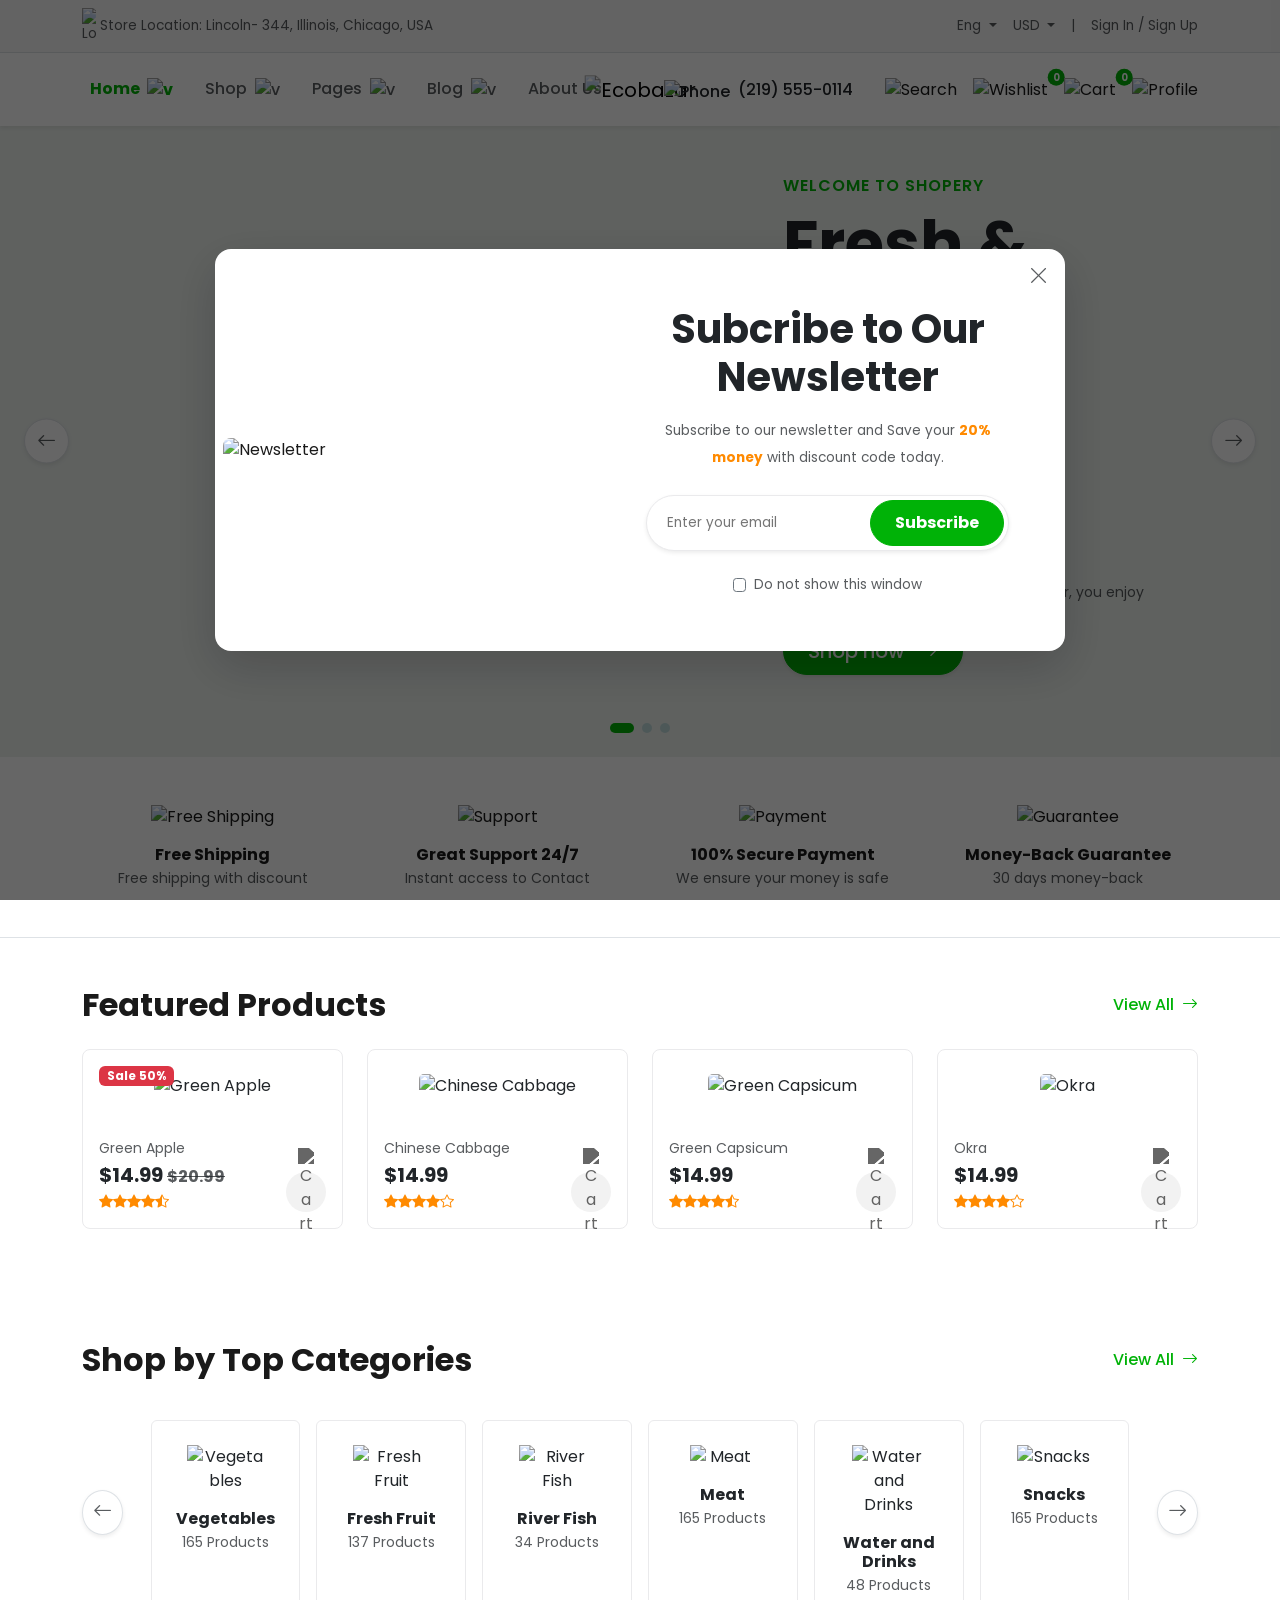
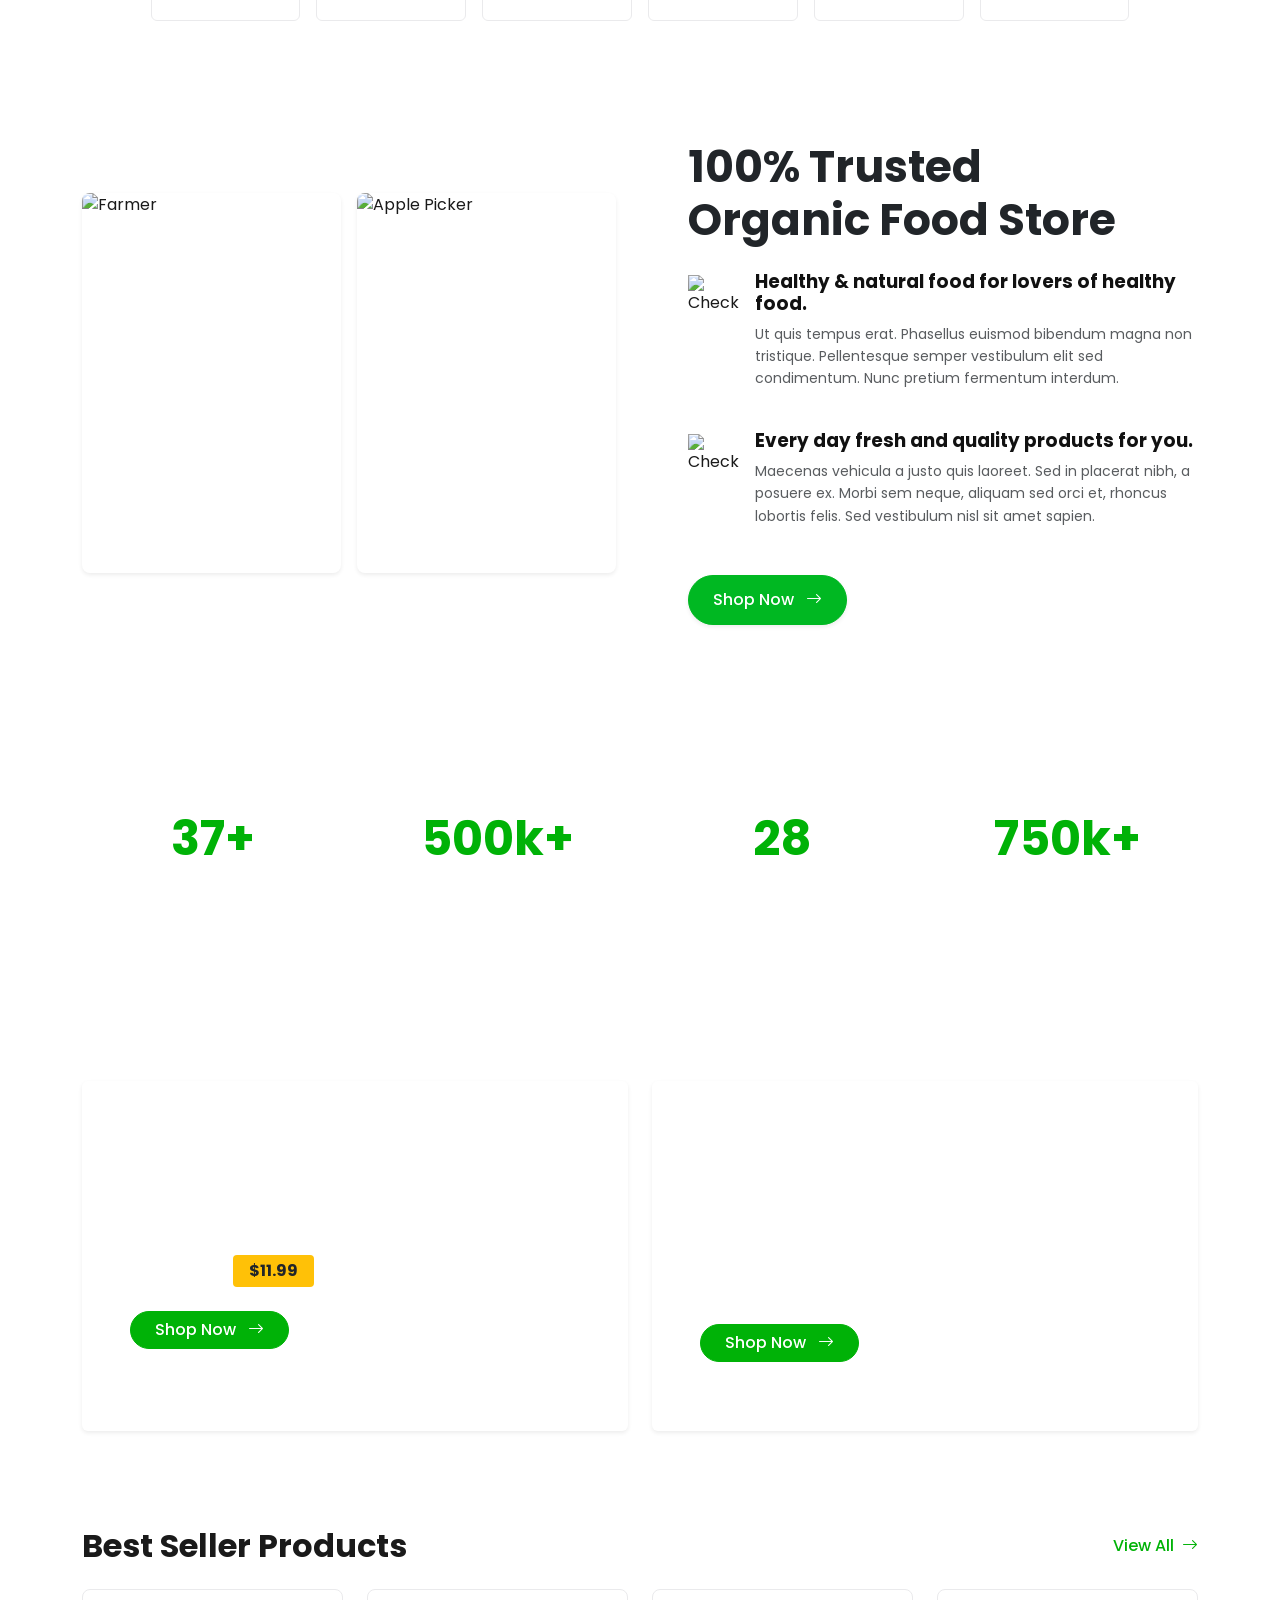
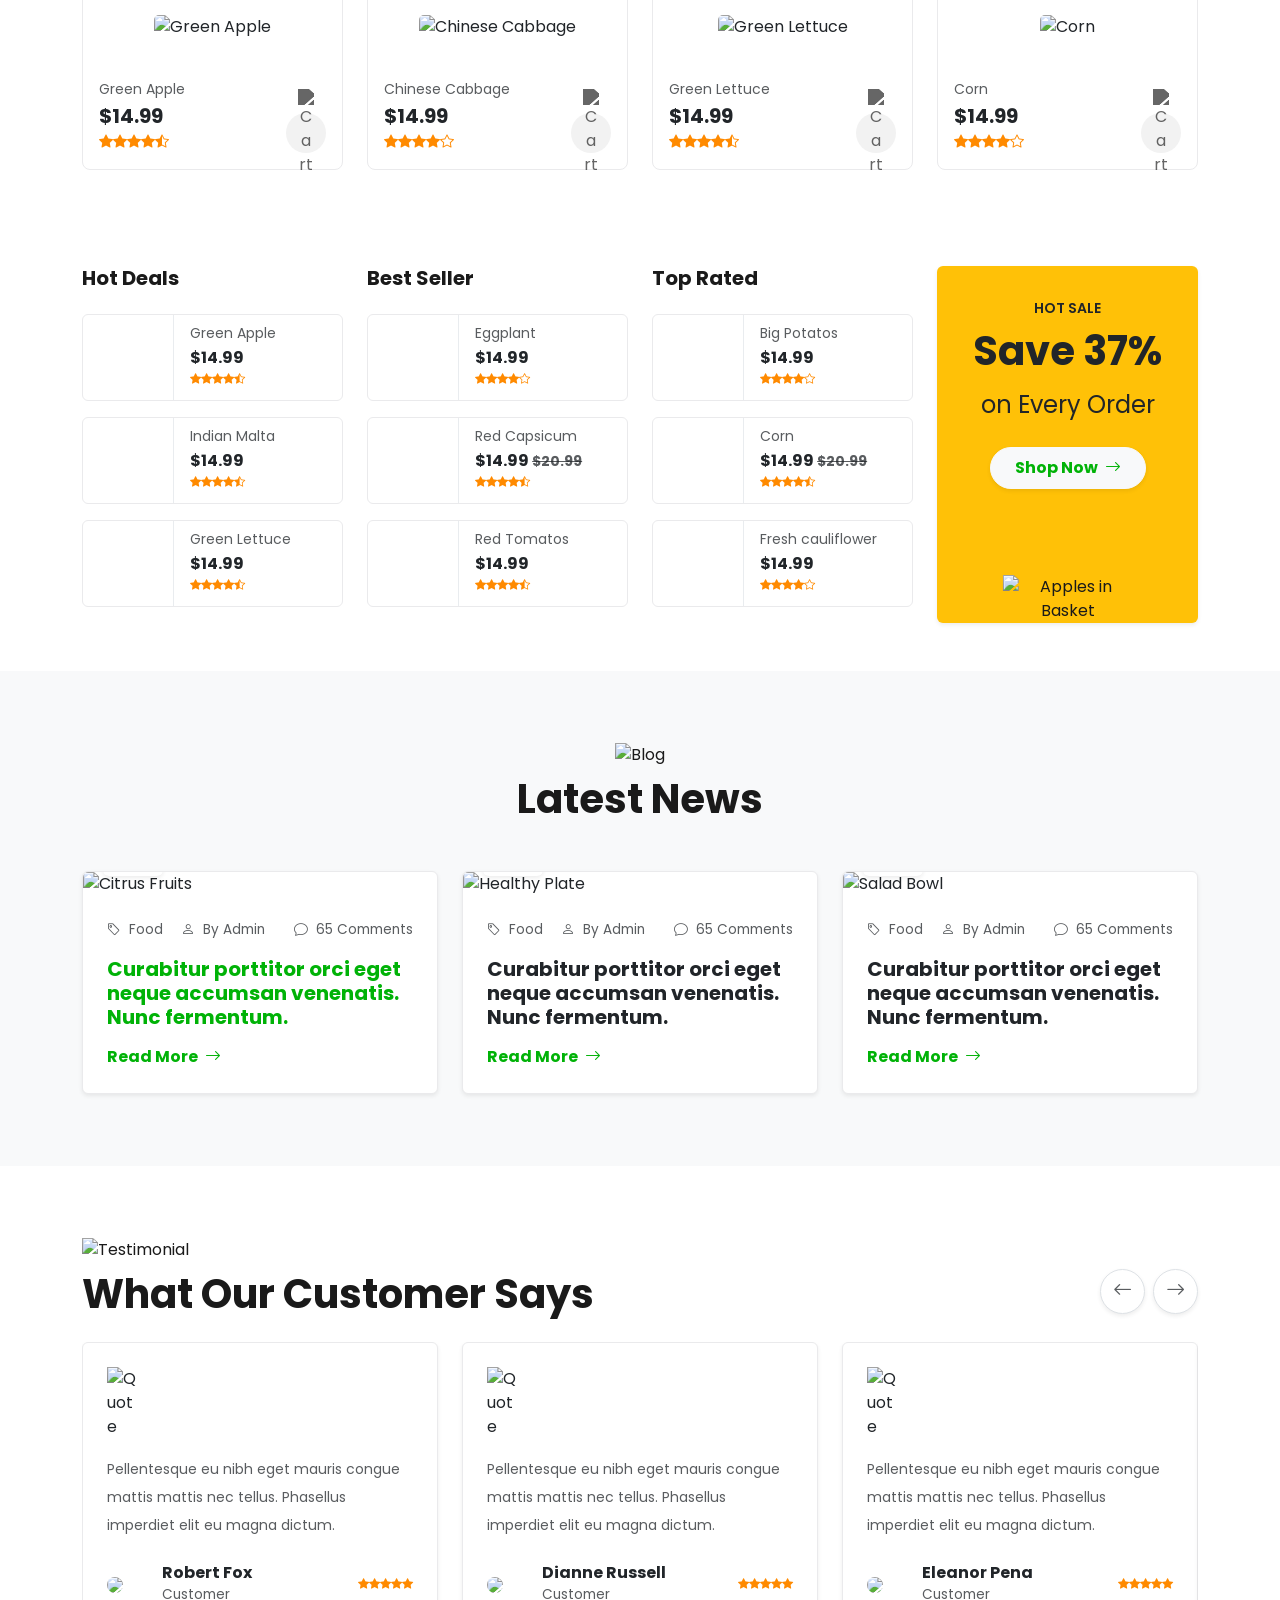
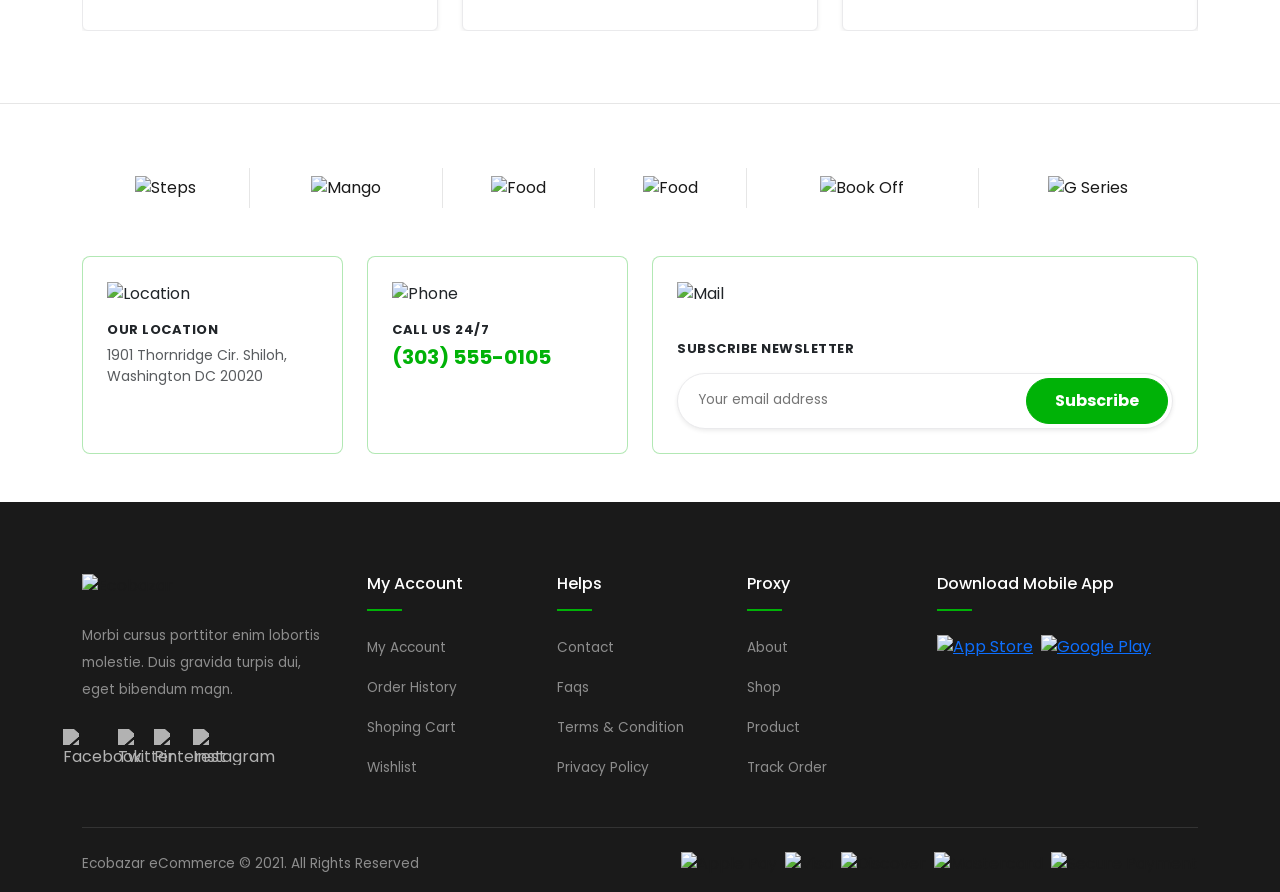
==== index.html @ a0a10e2e "Add files via upload" ====
<!DOCTYPE html>
<html lang="en">
<head>
    <meta charset="UTF-8">
    <meta name="viewport" content="width=device-width, initial-scale=1.0">
    <title>Ecobazar - Fresh & Healthy Organic Food</title>
    <link href="https://fonts.googleapis.com/css2?family=Poppins:wght@300;400;500;600;700&display=swap" rel="stylesheet">
    <link href="https://cdn.jsdelivr.net/npm/bootstrap@5.3.0/dist/css/bootstrap.min.css" rel="stylesheet">
    <link href="https://cdn.jsdelivr.net/npm/bootstrap-icons@1.10.5/font/bootstrap-icons.css" rel="stylesheet">
    <link rel="stylesheet" href="style.css">
</head>
<body class="bg-white">
    <div id="newsletter-modal" class="popup-overlay align-items-center justify-content-center">
        <div class="bg-white rounded-4 shadow-lg position-relative d-flex p-2" style="max-width: 850px; width: 90%;">
            <button class="btn border-0 position-absolute top-0 end-0 m-3 fs-5 z-3 text-muted shadow-none p-0" style="line-height: 1;" onclick="closePopup()">
                <i class="bi bi-x-lg"></i>
            </button>
            
            <table width="100%" border="0" cellpadding="0" cellspacing="0">
                <tr>
                    <td width="45%" align="left" valign="stretch">
                        <img src="assets/popup-bg.jpg" class="img-fluid rounded-3 h-100" style="object-fit: cover;" alt="Newsletter">
                    </td>
                    <td width="55%" align="center" valign="middle" class="p-5 text-center">
                        <h2 class="fw-bold mb-3 text-dark display-6">Subcribe to Our<br>Newsletter</h2>
                        <p class="text-muted font-sm mb-4 lh-lg">Subscribe to our newsletter and Save your <span class="text-warning fw-bold">20% money</span> with discount code today.</p>
                        <div class="newsletter-capsule mb-4 mx-auto shadow-sm" style="max-width: 400px;">
                            <input type="email" placeholder="Enter your email" class="text-muted font-sm">
                            <button class="btn btn-success fw-bold px-4">Subscribe</button>
                        </div>
                        
                        <label class="font-sm text-muted cursor-pointer d-flex align-items-center justify-content-center gap-2">
                            <input type="checkbox" class="form-check-input shadow-none m-0 border-secondary"> Do not show this window
                        </label>
                    </td>
                </tr>
            </table>
        </div>
    </div>

    <!-- TOP BAR -->
    <div class="top-bar py-2 text-muted border-bottom">
        <div class="container d-flex justify-content-between align-items-center font-sm">
            <span class="d-flex align-items-center gap-1"><img src="assets/icon-gps.png" alt="Location" width="14"> Store Location: Lincoln- 344, Illinois, Chicago, USA</span>
            <div class="d-flex gap-3">
                <div class="dropdown"><span class="dropdown-toggle cursor-pointer" role="button" data-bs-toggle="dropdown">Eng </span><ul class="dropdown-menu shadow-sm border-0 mt-2 font-sm"><li><a class="dropdown-item" href="#">Eng</a></li></ul></div>
                <div class="dropdown"><span class="dropdown-toggle cursor-pointer" role="button" data-bs-toggle="dropdown">USD </span><ul class="dropdown-menu shadow-sm border-0 mt-2 font-sm"><li><a class="dropdown-item" href="#">USD</a></li></ul></div>
                <span>|</span><span class="cursor-pointer">Sign In / Sign Up</span>
            </div>
        </div>
    </div>

    <!-- HEADER LAYOUT WRAPPER -->
    <div id="dynamic-header-wrapper" class="bg-white position-relative z-3 shadow-sm">
        
        <!-- LAYOUT 1: DEFAULT -->
        <nav id="header-layout-default" class="navbar navbar-expand-lg py-3 d-block">
            <div class="container d-flex justify-content-between align-items-center position-relative">
                <div class="collapse navbar-collapse">
                    <ul class="navbar-nav fw-medium gap-3">
                        <li class="nav-item dropdown"><a class="nav-link text-success fw-bold" href="#" role="button" data-bs-toggle="dropdown">Home <img src="assets/smalldownarrow.png" width="10" class="ms-1" alt="v"></a><ul class="dropdown-menu shadow-sm border-0 mt-2"><li><a class="dropdown-item text-success fw-bold" href="index.html">Home 1</a></li></ul></li>
                        <li class="nav-item dropdown"><a class="nav-link text-muted" href="#" role="button" data-bs-toggle="dropdown">Shop <img src="assets/smalldownarrow.png" width="10" class="ms-1" alt="v"></a><ul class="dropdown-menu shadow-sm border-0 mt-2"><li><a class="dropdown-item" href="shop1.html">Vegetables</a></li><li><a class="dropdown-item" href="shop2.html">Fresh Fruit</a></li></ul></li>
                        <li class="nav-item dropdown"><a class="nav-link text-muted" href="#" role="button" data-bs-toggle="dropdown">Pages <img src="assets/smalldownarrow.png" width="10" class="ms-1" alt="v"></a><ul class="dropdown-menu shadow-sm border-0 mt-2"><li><a class="dropdown-item" href="cart.html">Shopping Cart</a></li><li><a class="dropdown-item" href="checkout.html">Checkout</a></li><li><a class="dropdown-item" href="wishlist.html">Wishlist</a></li></ul></li>
                        <li class="nav-item dropdown"><a class="nav-link text-muted" href="#" role="button" data-bs-toggle="dropdown">Blog <img src="assets/smalldownarrow.png" width="10" class="ms-1" alt="v"></a><ul class="dropdown-menu shadow-sm border-0 mt-2"><li><a class="dropdown-item" href="#">Blog Grid</a></li></ul></li>
                        <li class="nav-item"><a class="nav-link text-muted" href="#">About Us</a></li>
                    </ul>
                </div>
                <a class="navbar-brand position-absolute top-50 start-50 translate-middle m-0" href="index.html"><img src="assets/logo.png" alt="Ecobazar" height="40"></a>
                <div class="d-flex align-items-center gap-4 z-1">
                    <span class="fw-medium text-dark d-flex align-items-center"><img src="assets/teli_phone.png" height="20" class="me-2" alt="Phone">(219) 555-0114</span>
                    <table border="0" cellpadding="0" cellspacing="0">
                        <tr>
                            <td align="center" valign="middle" class="px-2 cursor-pointer" onclick="toggleHeaderLayout()"><img src="assets/searchicon.png" width="22" alt="Search"></td>
                            <td align="center" valign="middle" class="px-2 cursor-pointer position-relative" onclick="window.location.href='wishlist.html'"><img src="assets/wishlist.png" width="24" alt="Wishlist"><span class="position-absolute top-0 start-100 translate-middle badge rounded-pill bg-success wishlist-badge">0</span></td>
                            <td align="center" valign="middle" class="px-2 cursor-pointer position-relative" onclick="openCart()"><img src="assets/Cart.png" width="24" alt="Cart"><span class="position-absolute top-0 start-100 translate-middle badge rounded-pill bg-success cart-badge">0</span></td>
                            <td align="center" valign="middle" class="ps-2 cursor-pointer"><img src="assets/profile.png" width="24" alt="Profile"></td>
                        </tr>
                    </table>
                </div>
            </div>
        </nav>

        <!-- LAYOUT 2: SEARCH ACTIVE -->
        <div id="header-layout-search" class="d-none">
            <div class="header-middle py-4 bg-white border-bottom">
                <div class="container">
                    <div class="row align-items-center">
                        <div class="col-lg-3"><a href="index.html"><img src="assets/logo.png" alt="Ecobazar" height="40"></a></div>
                        <div class="col-lg-6">
                            <table width="100%" border="1" bordercolor="#00B207" cellpadding="0" cellspacing="0" class="rounded overflow-hidden bg-white">
                                <tr>
                                    <td width="45" align="center" valign="middle" class="ps-2 cursor-pointer" onclick="toggleHeaderLayout()"><img src="assets/searchicon.png" width="20" alt="Search"></td>
                                    <td align="left" valign="middle"><input type="text" placeholder="Search" class="form-control border-0 shadow-none w-100 font-sm bg-transparent" autofocus></td>
                                    <td width="110" align="right" valign="middle" bgcolor="#00B207"><button class="btn btn-success border-0 rounded-0 fw-bold w-100 py-2 font-sm text-white shadow-none">Search</button></td>
                                </tr>
                            </table>
                        </div>
                        <div class="col-lg-3">
                            <table border="0" cellpadding="0" cellspacing="0" align="right">
                                <tr>
                                    <td align="center" valign="middle" class="px-2 cursor-pointer position-relative" onclick="window.location.href='wishlist.html'"><img src="assets/wishlist.png" width="26" alt="Wishlist"><span class="position-absolute top-0 start-100 translate-middle badge rounded-pill bg-success wishlist-badge">0</span></td>
                                    <td width="1" bgcolor="#E6E6E6" height="30" class="mx-2"></td>
                                    <td align="center" valign="middle" class="px-2 cursor-pointer position-relative" onclick="openCart()"><img src="assets/Cart.png" width="26" alt="Cart"><span class="position-absolute top-0 start-100 translate-middle badge rounded-pill bg-success cart-badge">0</span></td>
                                    <td align="left" valign="middle" class="ps-2 cursor-pointer" onclick="openCart()"><table border="0" cellpadding="0" cellspacing="0"><tr><td class="font-sm text-muted lh-1 pt-1" style="font-size: 11px;">Shopping cart:</td></tr><tr><td class="fw-bold text-dark lh-1 pb-1 header-cart-total font-sm">$0.00</td></tr></table></td>
                                    <td align="center" valign="middle" class="ps-3 cursor-pointer"><img src="assets/profile.png" width="24" alt="Profile"></td>
                                </tr>
                            </table>
                        </div>
                    </div>
                </div>
            </div>
            <nav class="navbar navbar-expand-lg bg-white py-3">
                <div class="container d-flex justify-content-between align-items-center">
                    <ul class="navbar-nav fw-medium gap-3 flex-row">
                        <li class="nav-item dropdown"><a class="nav-link text-success fw-bold px-0" href="#" role="button" data-bs-toggle="dropdown">Home <img src="assets/smalldownarrow.png" width="10" class="ms-1" alt="v"></a><ul class="dropdown-menu shadow-sm border-0 mt-2"><li><a class="dropdown-item text-success fw-bold" href="index.html">Home 1</a></li></ul></li>
                        <li class="nav-item dropdown"><a class="nav-link text-muted px-0" href="#" role="button" data-bs-toggle="dropdown">Shop <img src="assets/smalldownarrow.png" width="10" class="ms-1" alt="v"></a><ul class="dropdown-menu shadow-sm border-0 mt-2"><li><a class="dropdown-item" href="shop1.html">Vegetables</a></li><li><a class="dropdown-item" href="shop2.html">Fresh Fruit</a></li></ul></li>
                        <li class="nav-item dropdown"><a class="nav-link text-muted px-0" href="#" role="button" data-bs-toggle="dropdown">Pages <img src="assets/smalldownarrow.png" width="10" class="ms-1" alt="v"></a><ul class="dropdown-menu shadow-sm border-0 mt-2"><li><a class="dropdown-item" href="cart.html">Shopping Cart</a></li><li><a class="dropdown-item" href="checkout.html">Checkout</a></li><li><a class="dropdown-item" href="wishlist.html">Wishlist</a></li></ul></li>
                        <li class="nav-item dropdown"><a class="nav-link text-muted px-0" href="#" role="button" data-bs-toggle="dropdown">Blog <img src="assets/smalldownarrow.png" width="10" class="ms-1" alt="v"></a><ul class="dropdown-menu shadow-sm border-0 mt-2"><li><a class="dropdown-item" href="#">Blog Grid</a></li></ul></li>
                        <li class="nav-item"><a class="nav-link text-muted px-0" href="#">About Us</a></li>
                        <li class="nav-item"><a class="nav-link text-muted px-0" href="#">Contact Us</a></li>
                    </ul>
                    <div class="d-flex align-items-center gap-2 z-1">
                        <span class="fw-medium text-dark d-flex align-items-center"><img src="assets/teli_phone.png" height="20" class="me-2" alt="Phone">(219) 555-0114</span>
                    </div>
                </div>
            </nav>
        </div>
    </div>

    <!-- HERO SECTION -->
    <section class="hero-section position-relative overflow-hidden">
        <img src="assets/leaf-top-left.png" class="hero-float float-leaf-tl" alt="">
        <img src="assets/outline-chili.png" class="hero-float float-chili-ml" alt="">
        <img src="assets/outline-peas.png" class="hero-float float-peas-bl" alt="">
        <img src="assets/leaf-mid-left.png" class="hero-float float-leaf-ml" alt="">
        <img src="assets/outline-garlic.png" class="hero-float float-garlic-tc" alt="">
        <img src="assets/outline-onion.png" class="hero-float float-onion-tr" alt="">
        <img src="assets/leaf-top-right.png" class="hero-float float-leaf-tr" alt="">
        <img src="assets/leaf-bottom-right.png" class="hero-float float-leaf-br" alt="">
        <img src="assets/outline-leaf-right.png" class="hero-float float-outline-br" alt="">
        
        <div class="position-absolute top-50 translate-middle-y start-0 ms-4 z-3">
            <button class="btn btn-white rounded-circle shadow-sm icon-btn-lg border text-muted" onclick="changeSlide('left')"><i class="bi bi-arrow-left"></i></button>
        </div>
        <div class="position-absolute top-50 translate-middle-y end-0 me-4 z-3">
            <button class="btn btn-white rounded-circle shadow-sm icon-btn-lg border text-muted" onclick="changeSlide('right')"><i class="bi bi-arrow-right"></i></button>
        </div>

        <div class="container position-relative z-1">
            <div class="row align-items-center min-vh-50 py-5">
                <div class="col-lg-7 text-center">
                    <img id="hero-img" src="assets/hero-basket.png" class="img-fluid" alt="Fresh Vegetables">
                </div>
                <div class="col-lg-5 ps-lg-5">
                    <p class="text-success text-uppercase fw-semibold mb-2 letter-spacing-1">Welcome to Shopery</p>
                    <h1 id="hero-title" class="display-3 fw-bold text-dark mb-3 hero-title">Fresh & Healthy<br>Organic Food</h1>
                    <h3 class="fw-light mb-4 text-muted fs-4">Sale up to <span id="hero-discount" class="text-warning fw-bold">30% OFF</span></h3>
                    <p id="hero-desc" class="text-muted mb-4 small">Free shipping on all your order. we deliver, you enjoy</p>
                    <a href="shop1.html" class="btn btn-success btn-lg rounded-pill px-4 fw-medium shadow-sm">Shop now <i class="bi bi-arrow-right ms-2"></i></a>
                </div>
            </div>
            <div class="d-flex justify-content-center pb-4 gap-2">
                <span class="slider-dot active" onclick="changeSlide(0)"></span>
                <span class="slider-dot" onclick="changeSlide(1)"></span>
                <span class="slider-dot" onclick="changeSlide(2)"></span>
            </div>
        </div>
    </section>

    <!-- FEATURES -->
    <section class="features border-bottom py-5 bg-white">
        <div class="container">
            <div class="row text-center g-4">
                <div class="col-md-3"><img src="assets/icon-shipping.png" alt="Free Shipping" class="mb-3 feature-icon"><h6 class="fw-bold mb-1">Free Shipping</h6><p class="text-muted small mb-0">Free shipping with discount</p></div>
                <div class="col-md-3"><img src="assets/icon-support.png" alt="Support" class="mb-3 feature-icon"><h6 class="fw-bold mb-1">Great Support 24/7</h6><p class="text-muted small mb-0">Instant access to Contact</p></div>
                <div class="col-md-3"><img src="assets/icon-payment.png" alt="Payment" class="mb-3 feature-icon"><h6 class="fw-bold mb-1">100% Secure Payment</h6><p class="text-muted small mb-0">We ensure your money is safe</p></div>
                <div class="col-md-3"><img src="assets/icon-guarantee.png" alt="Guarantee" class="mb-3 feature-icon"><h6 class="fw-bold mb-1">Money-Back Guarantee</h6><p class="text-muted small mb-0">30 days money-back</p></div>
            </div>
        </div>
    </section>

    <!-- FEATURED PRODUCTS -->
    <section class="products py-5 position-relative bg-white">
        <img src="assets/bg-squash.png" alt="" class="bg-decoration-squash">
        <div class="container position-relative z-1">
            <div class="d-flex justify-content-between align-items-center mb-4">
                <h2 class="fw-bold m-0">Featured Products</h2>
                <a href="shop1.html" class="text-success text-decoration-none fw-medium">View All <i class="bi bi-arrow-right ms-1"></i></a>
            </div>
            
            <div class="row g-4">
                <!-- Product 1 -->
                <div class="col-lg-3 col-md-6">
                    <div class="card product-card h-100 position-relative" onclick="window.location.href='product1.html'">
                        <span class="badge bg-danger position-absolute top-0 start-0 m-3 px-2 py-1 z-2">Sale 50%</span>
                        <div class="product-actions position-absolute top-0 end-0 p-3 d-flex flex-column gap-2 z-2">
                            <button class="btn btn-light rounded-circle shadow-sm p-1 border border-light-subtle icon-btn" onclick="event.stopPropagation(); addToWishlist('p1', 'Green Apple', 14.99, 'assets/product-apple.png')"><img src="assets/wishlist.png" width="16" alt="Wish"></button>
                            <button class="btn btn-light rounded-circle shadow-sm p-1 border border-light-subtle icon-btn" onclick="event.stopPropagation();"><i class="bi bi-eye"></i></button>
                        </div>
                        <div class="p-4 text-center"><img src="assets/product-apple.png" class="card-img-top w-75" alt="Green Apple"></div>
                        <div class="card-body d-flex justify-content-between align-items-end">
                            <div><p class="text-muted small mb-1">Green Apple</p><h5 class="fw-bold mb-1 text-dark">$14.99 <span class="text-muted text-decoration-line-through fs-6">$20.99</span></h5><div class="text-warning small"><i class="bi bi-star-fill"></i><i class="bi bi-star-fill"></i><i class="bi bi-star-fill"></i><i class="bi bi-star-fill"></i><i class="bi bi-star-half"></i></div></div>
                            <button class="btn rounded-circle cart-btn shadow-none" onclick="event.stopPropagation(); addToCart('p1', 'Green Apple', 14.99, 'assets/product-apple.png')"><img src="assets/Cart.png" width="16" alt="Cart"></button>
                        </div>
                    </div>
                </div>

                <!-- Product 2 -->
                <div class="col-lg-3 col-md-6">
                    <div class="card product-card h-100 position-relative" onclick="window.location.href='product1.html'">
                        <div class="product-actions position-absolute top-0 end-0 p-3 d-flex flex-column gap-2 z-2">
                            <button class="btn btn-light rounded-circle shadow-sm p-1 border border-light-subtle icon-btn" onclick="event.stopPropagation(); addToWishlist('p2', 'Chinese Cabbage', 14.99, 'assets/product-cabbage.png')"><img src="assets/wishlist.png" width="16" alt="Wish"></button>
                            <button class="btn btn-light rounded-circle shadow-sm p-1 border border-light-subtle icon-btn" onclick="event.stopPropagation();"><i class="bi bi-eye"></i></button>
                        </div>
                        <div class="p-4 text-center"><img src="assets/product-cabbage.png" class="card-img-top w-75" alt="Chinese Cabbage"></div>
                        <div class="card-body d-flex justify-content-between align-items-end">
                            <div><p class="text-muted small mb-1">Chinese Cabbage</p><h5 class="fw-bold mb-1 text-dark">$14.99</h5><div class="text-warning small"><i class="bi bi-star-fill"></i><i class="bi bi-star-fill"></i><i class="bi bi-star-fill"></i><i class="bi bi-star-fill"></i><i class="bi bi-star"></i></div></div>
                            <button class="btn rounded-circle cart-btn shadow-none" onclick="event.stopPropagation(); addToCart('p2', 'Chinese Cabbage', 14.99, 'assets/product-cabbage.png')"><img src="assets/Cart.png" width="16" alt="Cart"></button>
                        </div>
                    </div>
                </div>

                <!-- Product 3 -->
                <div class="col-lg-3 col-md-6">
                    <div class="card product-card h-100 position-relative" onclick="window.location.href='product1.html'">
                        <div class="product-actions position-absolute top-0 end-0 p-3 d-flex flex-column gap-2 z-2">
                            <button class="btn btn-light rounded-circle shadow-sm p-1 border border-light-subtle icon-btn" onclick="event.stopPropagation(); addToWishlist('p3', 'Green Capsicum', 14.99, 'assets/product-capsicum.png')"><img src="assets/wishlist.png" width="16" alt="Wish"></button>
                            <button class="btn btn-light rounded-circle shadow-sm p-1 border border-light-subtle icon-btn" onclick="event.stopPropagation();"><i class="bi bi-eye"></i></button>
                        </div>
                        <div class="p-4 text-center"><img src="assets/product-capsicum.png" class="card-img-top w-75" alt="Green Capsicum"></div>
                        <div class="card-body d-flex justify-content-between align-items-end">
                            <div><p class="text-muted small mb-1">Green Capsicum</p><h5 class="fw-bold mb-1 text-dark">$14.99</h5><div class="text-warning small"><i class="bi bi-star-fill"></i><i class="bi bi-star-fill"></i><i class="bi bi-star-fill"></i><i class="bi bi-star-fill"></i><i class="bi bi-star-half"></i></div></div>
                            <button class="btn rounded-circle cart-btn shadow-none" onclick="event.stopPropagation(); addToCart('p3', 'Green Capsicum', 14.99, 'assets/product-capsicum.png')"><img src="assets/Cart.png" width="16" alt="Cart"></button>
                        </div>
                    </div>
                </div>

                <!-- Product 4 -->
                <div class="col-lg-3 col-md-6">
                    <div class="card product-card h-100 position-relative" onclick="window.location.href='product1.html'">
                        <div class="product-actions position-absolute top-0 end-0 p-3 d-flex flex-column gap-2 z-2">
                            <button class="btn btn-light rounded-circle shadow-sm p-1 border border-light-subtle icon-btn" onclick="event.stopPropagation(); addToWishlist('p4', 'Okra', 14.99, 'assets/product-okra.png')"><img src="assets/wishlist.png" width="16" alt="Wish"></button>
                            <button class="btn btn-light rounded-circle shadow-sm p-1 border border-light-subtle icon-btn" onclick="event.stopPropagation();"><i class="bi bi-eye"></i></button>
                        </div>
                        <div class="p-4 text-center"><img src="assets/product-okra.png" class="card-img-top w-75" alt="Okra"></div>
                        <div class="card-body d-flex justify-content-between align-items-end">
                            <div><p class="text-muted small mb-1">Okra</p><h5 class="fw-bold mb-1 text-dark">$14.99</h5><div class="text-warning small"><i class="bi bi-star-fill"></i><i class="bi bi-star-fill"></i><i class="bi bi-star-fill"></i><i class="bi bi-star-fill"></i><i class="bi bi-star"></i></div></div>
                            <button class="btn rounded-circle cart-btn shadow-none" onclick="event.stopPropagation(); addToCart('p4', 'Okra', 14.99, 'assets/product-okra.png')"><img src="assets/Cart.png" width="16" alt="Cart"></button>
                        </div>
                    </div>
                </div>
            </div>
        </div>
    </section>

  <!-- ============================================== -->
    <!-- SHOP BY TOP CATEGORIES (DYNAMIC SLIDER) -->
    <!-- ============================================== -->
    <section class="categories-section py-5 position-relative bg-white">
        <img src="assets/float-cat-leaf-tl.png" class="cat-float cat-leaf-tl" alt="">
        <img src="assets/float-cat-outline-r.png" class="cat-float cat-outline-r" alt="">
        <img src="assets/float-cat-leaf-r.png" class="cat-float cat-leaf-r" alt="">

        <div class="container position-relative z-1">
            <div class="d-flex justify-content-between align-items-center mb-4 mt-3">
                <h2 class="fw-bold m-0">Shop by Top Categories</h2>
                <a href="shop2.html" class="text-success text-decoration-none fw-medium">View All <i class="bi bi-arrow-right ms-1"></i></a>
            </div>

            <!-- Dynamic Arrows & Viewport -->
            <div class="d-flex align-items-center gap-3">
                <button class="btn btn-white rounded-circle shadow-sm icon-btn-lg border text-muted" onclick="slideCategories('left')"><i class="bi bi-arrow-left"></i></button>
                
                <div class="category-viewport flex-grow-1 px-1">
                    <div class="category-track" id="category-track" style="transform: translateX(0);">
                        
                        <!-- SET 1 (Original 6) -->
                        <div class="category-set">
                            <div class="row row-cols-2 row-cols-md-3 row-cols-lg-6 g-3 text-center w-100 m-0">
                                <div class="col"><div class="card category-card h-100 shadow-none py-4"><img src="assets/cat-veg.png" class="mx-auto mb-3" width="77" alt="Vegetables"><h6 class="fw-bold mb-1 text-dark">Vegetables</h6><p class="text-muted small mb-0">165 Products</p></div></div>
                                <div class="col"><div class="card category-card h-100 shadow-none py-4"><img src="assets/cat-fruit.png" class="mx-auto mb-3" width="77" alt="Fresh Fruit"><h6 class="fw-bold mb-1 text-dark">Fresh Fruit</h6><p class="text-muted small mb-0">137 Products</p></div></div>
                                <div class="col"><div class="card category-card h-100 shadow-none py-4"><img src="assets/cat-fish.png" class="mx-auto mb-3" width="77" alt="River Fish"><h6 class="fw-bold mb-1 text-dark">River Fish</h6><p class="text-muted small mb-0">34 Products</p></div></div>
                                <div class="col"><div class="card category-card h-100 shadow-none py-4"><img src="assets/cat-meat.png" class="mx-auto mb-3" width="65" alt="Meat"><h6 class="fw-bold mb-1 text-dark">Meat</h6><p class="text-muted small mb-0">165 Products</p></div></div>
                                <div class="col"><div class="card category-card h-100 shadow-none py-4"><img src="assets/cat-drinks.png" class="mx-auto mb-3" width="73" alt="Water and Drinks"><h6 class="fw-bold mb-1 text-dark">Water and Drinks</h6><p class="text-muted small mb-0">48 Products</p></div></div>
                                <div class="col"><div class="card category-card h-100 shadow-none py-4"><img src="assets/cat-snacks.png" class="mx-auto mb-3" width="75" alt="Snacks"><h6 class="fw-bold mb-1 text-dark">Snacks</h6><p class="text-muted small mb-0">165 Products</p></div></div>
                            </div>
                        </div>

                        <!-- SET 2 (Duplicate 6) -->
                        <div class="category-set">
                            <div class="row row-cols-2 row-cols-md-3 row-cols-lg-6 g-3 text-center w-100 m-0">
                                <div class="col"><div class="card category-card h-100 shadow-none py-4"><img src="assets/cat-veg.png" class="mx-auto mb-3" width="77" alt="Vegetables"><h6 class="fw-bold mb-1 text-dark">Vegetables</h6><p class="text-muted small mb-0">165 Products</p></div></div>
                                <div class="col"><div class="card category-card h-100 shadow-none py-4"><img src="assets/cat-fruit.png" class="mx-auto mb-3" width="77" alt="Fresh Fruit"><h6 class="fw-bold mb-1 text-dark">Fresh Fruit</h6><p class="text-muted small mb-0">137 Products</p></div></div>
                                <div class="col"><div class="card category-card h-100 shadow-none py-4"><img src="assets/cat-fish.png" class="mx-auto mb-3" width="77" alt="River Fish"><h6 class="fw-bold mb-1 text-dark">River Fish</h6><p class="text-muted small mb-0">34 Products</p></div></div>
                                <div class="col"><div class="card category-card h-100 shadow-none py-4"><img src="assets/cat-meat.png" class="mx-auto mb-3" width="65" alt="Meat"><h6 class="fw-bold mb-1 text-dark">Meat</h6><p class="text-muted small mb-0">165 Products</p></div></div>
                                <div class="col"><div class="card category-card h-100 shadow-none py-4"><img src="assets/cat-drinks.png" class="mx-auto mb-3" width="73" alt="Water and Drinks"><h6 class="fw-bold mb-1 text-dark">Water and Drinks</h6><p class="text-muted small mb-0">48 Products</p></div></div>
                                <div class="col"><div class="card category-card h-100 shadow-none py-4"><img src="assets/cat-snacks.png" class="mx-auto mb-3" width="75" alt="Snacks"><h6 class="fw-bold mb-1 text-dark">Snacks</h6><p class="text-muted small mb-0">165 Products</p></div></div>
                            </div>
                        </div>

                        <!-- SET 3 (Duplicate 6) -->
                        <div class="category-set">
                            <div class="row row-cols-2 row-cols-md-3 row-cols-lg-6 g-3 text-center w-100 m-0">
                                <div class="col"><div class="card category-card h-100 shadow-none py-4"><img src="assets/cat-veg.png" class="mx-auto mb-3" width="77" alt="Vegetables"><h6 class="fw-bold mb-1 text-dark">Vegetables</h6><p class="text-muted small mb-0">165 Products</p></div></div>
                                <div class="col"><div class="card category-card h-100 shadow-none py-4"><img src="assets/cat-fruit.png" class="mx-auto mb-3" width="77" alt="Fresh Fruit"><h6 class="fw-bold mb-1 text-dark">Fresh Fruit</h6><p class="text-muted small mb-0">137 Products</p></div></div>
                                <div class="col"><div class="card category-card h-100 shadow-none py-4"><img src="assets/cat-fish.png" class="mx-auto mb-3" width="77" alt="River Fish"><h6 class="fw-bold mb-1 text-dark">River Fish</h6><p class="text-muted small mb-0">34 Products</p></div></div>
                                <div class="col"><div class="card category-card h-100 shadow-none py-4"><img src="assets/cat-meat.png" class="mx-auto mb-3" width="65" alt="Meat"><h6 class="fw-bold mb-1 text-dark">Meat</h6><p class="text-muted small mb-0">165 Products</p></div></div>
                                <div class="col"><div class="card category-card h-100 shadow-none py-4"><img src="assets/cat-drinks.png" class="mx-auto mb-3" width="73" alt="Water and Drinks"><h6 class="fw-bold mb-1 text-dark">Water and Drinks</h6><p class="text-muted small mb-0">48 Products</p></div></div>
                                <div class="col"><div class="card category-card h-100 shadow-none py-4"><img src="assets/cat-snacks.png" class="mx-auto mb-3" width="75" alt="Snacks"><h6 class="fw-bold mb-1 text-dark">Snacks</h6><p class="text-muted small mb-0">165 Products</p></div></div>
                            </div>
                        </div>

                    </div>
                </div>

                <button class="btn btn-white rounded-circle shadow-sm icon-btn-lg border text-muted" onclick="slideCategories('right')"><i class="bi bi-arrow-right"></i></button>
            </div>
        </div>
    </section>

<!-- ============================================== --> 
<!-- TRUSTED ORGANIC FOOD STORE --> 
<!-- ============================================== --> 
<section class="store-section py-5 position-relative bg-white" style="overflow: hidden;"> 
    <!-- Floating Background Assets -->
    <img src="assets/float-store-leaf-tl.png" class="position-absolute" style="top: 0; left: 25%; z-index: 2;" alt=""> 
    <img src="assets/float-store-brush-l.png" class="position-absolute" style="top: 10%; left: 0; max-height: 80%; z-index: 1;" alt=""> 
    <img src="assets/float-store-eggplant-bl.png" class="position-absolute" style="bottom: 5%; left: 2%; z-index: 1;" alt=""> 
    <img src="assets/float-store-radish-r.png" class="position-absolute" style="top: 20%; right: 2%; z-index: 1;" alt=""> 
    <img src="assets/float-store-leaf-br.png" class="position-absolute" style="bottom: 5%; right: 5%; z-index: 1;" alt=""> 

    <div class="container position-relative z-3 pt-4"> 
        <div class="row align-items-center g-5"> 
            
            <!-- Left: Two Image Columns (Equal Height Side-by-Side Layout) --> 
            <div class="col-lg-6"> 
                <div class="row g-3 align-items-stretch position-relative"> 
                    <!-- Floating overlapping leaf details -->
                    <img src="assets/float-store-leaf-bl.png" class="position-absolute" style="bottom: -15px; left: -15px; width: 60px; z-index: 4;" alt=""> 
                    
                    <!-- Left Image (Farmer) --> 
                    <div class="col-6">
                        <div class="h-100 rounded-3 overflow-hidden shadow-sm">
                            <img src="assets/store-img-1.png" class="w-100 h-100 object-fit-cover" alt="Farmer" style="min-height: 380px;"> 
                        </div>
                    </div> 
                    
                    <!-- Right Image (Apple Picker) --> 
                    <div class="col-6"> 
                        <div class="h-100 rounded-3 overflow-hidden shadow-sm">
                            <img src="assets/store-img-2.png" class="w-100 h-100 object-fit-cover" alt="Apple Picker" style="min-height: 380px;"> 
                        </div>
                    </div> 
                </div> 
            </div> 

            <!-- Right: Text Content --> 
            <div class="col-lg-6 ps-lg-5"> 
                <h1 class="fw-bold text-dark mb-4" style="font-size: 2.75rem; line-height: 1.2;">100% Trusted<br>Organic Food Store</h1> 
                
                <!-- Feature 1 -->
                <div class="d-flex mb-4"> 
                    <div class="me-3 mt-1">
                        <img src="assets/icon-check-green-circle.png" width="24" height="24" alt="Check"> 
                    </div>
                    <div> 
                        <h5 class="fw-bold mb-2" style="color: #111; font-size: 1.15rem;">Healthy & natural food for lovers of healthy food.</h5> 
                        <p class="text-muted small" style="line-height: 1.6;">Ut quis tempus erat. Phasellus euismod bibendum magna non tristique. Pellentesque semper vestibulum elit sed condimentum. Nunc pretium fermentum interdum.</p> 
                    </div> 
                </div> 
                
                <!-- Feature 2 -->
                <div class="d-flex mb-4"> 
                    <div class="me-3 mt-1">
                        <img src="assets/icon-check-green-circle.png" width="24" height="24" alt="Check"> 
                    </div>
                    <div> 
                        <h5 class="fw-bold mb-2" style="color: #111; font-size: 1.15rem;">Every day fresh and quality products for you.</h5> 
                        <p class="text-muted small" style="line-height: 1.6;">Maecenas vehicula a justo quis laoreet. Sed in placerat nibh, a posuere ex. Morbi sem neque, aliquam sed orci et, rhoncus lobortis felis. Sed vestibulum nisl sit amet sapien.</p> 
                    </div> 
                </div> 
                
                <!-- Action Button -->
                <a href="shop1.html" class="btn btn-success rounded-pill px-4 py-2½ fw-medium shadow-sm mt-2" style="background-color: #00b822; border-color: #00b822; padding: 12px 30px;">
                    Shop Now <i class="bi bi-arrow-right ms-2"></i>
                </a> 
            </div> 

        </div> 
    </div> 
</section>


    <!-- STATS COUNTER -->
    <section class="stats-section position-relative py-5">
        <div class="stats-bg position-absolute top-0 start-0 w-100 h-100 z-0"></div>
        <img src="assets/float-stats-leaves-tl.png" class="stats-float stats-leaves-tl" alt="">
        <img src="assets/float-stats-pear-tr.png" class="stats-float stats-pear-tr" alt="">
        <div class="container position-relative z-1 py-5">
            <div class="row g-4 text-center py-3">
                <div class="col-lg-3 col-md-6"><div class="stat-box p-4 rounded"><h2 class="text-success fw-bold display-5 mb-1">37+</h2><p class="text-white-50 mb-0 fw-medium">Years of Hard Work</p></div></div>
                <div class="col-lg-3 col-md-6"><div class="stat-box p-4 rounded"><h2 class="text-success fw-bold display-5 mb-1">500k+</h2><p class="text-white-50 mb-0 fw-medium">Happy Customer</p></div></div>
                <div class="col-lg-3 col-md-6"><div class="stat-box p-4 rounded"><h2 class="text-success fw-bold display-5 mb-1">28</h2><p class="text-white-50 mb-0 fw-medium">Qualified Team Member</p></div></div>
                <div class="col-lg-3 col-md-6"><div class="stat-box p-4 rounded"><h2 class="text-success fw-bold display-5 mb-1">750k+</h2><p class="text-white-50 mb-0 fw-medium">Monthly Orders</p></div></div>
            </div>
        </div>
    </section>

    <!-- PROMO BANNERS -->
    <section class="promo-section position-relative py-5 bg-white">
        <img src="assets/float-promo-peas-tl.png" class="promo-float promo-peas-tl" alt="">
        <img src="assets/float-promo-brush-r.png" class="promo-float promo-brush-r" alt="">
        <img src="assets/float-promo-leaf-r.png" class="promo-float promo-leaf-r" alt="">
        <div class="container position-relative z-1">
            <div class="row g-4">
                <div class="col-lg-6">
                    <div class="promo-banner promo-dark rounded shadow-sm d-flex flex-column justify-content-center p-5 h-100">
                        <p class="text-white text-uppercase mb-2 small letter-spacing-1">100% Organic</p>
                        <h2 class="text-white fw-bold mb-3 display-6">Fruit & Vegetable</h2>
                        <div class="d-flex align-items-center mb-4"><span class="text-white-50 me-3">Starting at:</span><span class="badge bg-warning text-dark fs-6 px-3 py-2 rounded-1">$11.99</span></div>
                        <div><a href="shop1.html" class="btn btn-success rounded-pill px-4 fw-medium">Shop Now <i class="bi bi-arrow-right ms-2"></i></a></div>
                    </div>
                </div>
                <div class="col-lg-6">
                    <div class="promo-banner promo-blue rounded shadow-sm d-flex flex-column justify-content-center p-5 h-100">
                        <p class="text-white text-uppercase mb-2 small letter-spacing-1">Sale Off The Week</p>
                        <h2 class="text-white fw-bold mb-3 display-6">Sales of the Year</h2>
                        <table border="0" cellpadding="0" cellspacing="0" class="text-white mb-4 text-center">
                            <tr>
                                <td width="40"><h3 class="fw-bold mb-0" id="timer-days">00</h3><small class="text-white-50 font-sm">DAYS</small></td><td width="20"><h4 class="mb-3 text-white-50">:</h4></td>
                                <td width="40"><h3 class="fw-bold mb-0" id="timer-hours">00</h3><small class="text-white-50 font-sm">HOURS</small></td><td width="20"><h4 class="mb-3 text-white-50">:</h4></td>
                                <td width="40"><h3 class="fw-bold mb-0" id="timer-mins">00</h3><small class="text-white-50 font-sm">MINS</small></td><td width="20"><h4 class="mb-3 text-white-50">:</h4></td>
                                <td width="40"><h3 class="fw-bold mb-0" id="timer-secs">00</h3><small class="text-white-50 font-sm">SECS</small></td>
                            </tr>
                        </table>
                        <div><a href="shop2.html" class="btn btn-success rounded-pill px-4 fw-medium">Shop Now <i class="bi bi-arrow-right ms-2"></i></a></div>
                    </div>
                </div>
            </div>
        </div>
    </section>

    <!-- BEST SELLER PRODUCTS GRID -->
    <section class="best-sellers py-5 position-relative bg-white">
        <div class="container position-relative z-1">
            <div class="d-flex justify-content-between align-items-center mb-4">
                <h2 class="fw-bold m-0">Best Seller Products</h2>
                <a href="shop1.html" class="text-success text-decoration-none fw-medium">View All <i class="bi bi-arrow-right ms-1"></i></a>
            </div>
            
            <div class="row g-4">
                <div class="col-lg-3 col-md-6">
                    <div class="card product-card h-100 position-relative" onclick="window.location.href='product1.html'">
                        <div class="product-actions position-absolute top-0 end-0 p-3 d-flex flex-column gap-2 z-2">
                            <button class="btn btn-light rounded-circle shadow-sm p-1 border border-light-subtle icon-btn" onclick="event.stopPropagation(); addToWishlist('bsg1', 'Green Apple', 14.99, 'assets/product-apple.png')"><img src="assets/wishlist.png" width="16" alt="Wish"></button>
                            <button class="btn btn-light rounded-circle shadow-sm p-1 border border-light-subtle icon-btn" onclick="event.stopPropagation();"><i class="bi bi-eye"></i></button>
                        </div>
                        <div class="p-4 text-center"><img src="assets/product-apple.png" class="card-img-top w-75" alt="Green Apple"></div>
                        <div class="card-body d-flex justify-content-between align-items-end">
                            <div><p class="text-muted small mb-1">Green Apple</p><h5 class="fw-bold mb-1 text-dark">$14.99</h5><div class="text-warning small"><i class="bi bi-star-fill"></i><i class="bi bi-star-fill"></i><i class="bi bi-star-fill"></i><i class="bi bi-star-fill"></i><i class="bi bi-star-half"></i></div></div>
                            <button class="btn rounded-circle cart-btn shadow-none" onclick="event.stopPropagation(); addToCart('bsg1', 'Green Apple', 14.99, 'assets/product-apple.png')"><img src="assets/Cart.png" width="16" alt="Cart"></button>
                        </div>
                    </div>
                </div>
                <div class="col-lg-3 col-md-6">
                    <div class="card product-card h-100 position-relative" onclick="window.location.href='product1.html'">
                        <div class="product-actions position-absolute top-0 end-0 p-3 d-flex flex-column gap-2 z-2">
                            <button class="btn btn-light rounded-circle shadow-sm p-1 border border-light-subtle icon-btn" onclick="event.stopPropagation(); addToWishlist('bsg2', 'Chinese Cabbage', 14.99, 'assets/product-cabbage.png')"><img src="assets/wishlist.png" width="16" alt="Wish"></button>
                            <button class="btn btn-light rounded-circle shadow-sm p-1 border border-light-subtle icon-btn" onclick="event.stopPropagation();"><i class="bi bi-eye"></i></button>
                        </div>
                        <div class="p-4 text-center"><img src="assets/product-cabbage.png" class="card-img-top w-75" alt="Chinese Cabbage"></div>
                        <div class="card-body d-flex justify-content-between align-items-end">
                            <div><p class="text-muted small mb-1">Chinese Cabbage</p><h5 class="fw-bold mb-1 text-dark">$14.99</h5><div class="text-warning small"><i class="bi bi-star-fill"></i><i class="bi bi-star-fill"></i><i class="bi bi-star-fill"></i><i class="bi bi-star-fill"></i><i class="bi bi-star"></i></div></div>
                            <button class="btn rounded-circle cart-btn shadow-none" onclick="event.stopPropagation(); addToCart('bsg2', 'Chinese Cabbage', 14.99, 'assets/product-cabbage.png')"><img src="assets/Cart.png" width="16" alt="Cart"></button>
                        </div>
                    </div>
                </div>
                <div class="col-lg-3 col-md-6">
                    <div class="card product-card h-100 position-relative" onclick="window.location.href='product1.html'">
                        <div class="product-actions position-absolute top-0 end-0 p-3 d-flex flex-column gap-2 z-2">
                            <button class="btn btn-light rounded-circle shadow-sm p-1 border border-light-subtle icon-btn" onclick="event.stopPropagation(); addToWishlist('bsg3', 'Green Lettuce', 14.99, 'assets/product-lettuce.png')"><img src="assets/wishlist.png" width="16" alt="Wish"></button>
                            <button class="btn btn-light rounded-circle shadow-sm p-1 border border-light-subtle icon-btn" onclick="event.stopPropagation();"><i class="bi bi-eye"></i></button>
                        </div>
                        <div class="p-4 text-center"><img src="assets/product-lettuce.png" class="card-img-top w-75" alt="Green Lettuce"></div>
                        <div class="card-body d-flex justify-content-between align-items-end">
                            <div><p class="text-muted small mb-1">Green Lettuce</p><h5 class="fw-bold mb-1 text-dark">$14.99</h5><div class="text-warning small"><i class="bi bi-star-fill"></i><i class="bi bi-star-fill"></i><i class="bi bi-star-fill"></i><i class="bi bi-star-fill"></i><i class="bi bi-star-half"></i></div></div>
                            <button class="btn rounded-circle cart-btn shadow-none" onclick="event.stopPropagation(); addToCart('bsg3', 'Green Lettuce', 14.99, 'assets/product-lettuce.png')"><img src="assets/Cart.png" width="16" alt="Cart"></button>
                        </div>
                    </div>
                </div>
                <div class="col-lg-3 col-md-6">
                    <div class="card product-card h-100 position-relative" onclick="window.location.href='product1.html'">
                        <div class="product-actions position-absolute top-0 end-0 p-3 d-flex flex-column gap-2 z-2">
                            <button class="btn btn-light rounded-circle shadow-sm p-1 border border-light-subtle icon-btn" onclick="event.stopPropagation(); addToWishlist('bsg4', 'Corn', 14.99, 'assets/product-corn.png')"><img src="assets/wishlist.png" width="16" alt="Wish"></button>
                            <button class="btn btn-light rounded-circle shadow-sm p-1 border border-light-subtle icon-btn" onclick="event.stopPropagation();"><i class="bi bi-eye"></i></button>
                        </div>
                        <div class="p-4 text-center"><img src="assets/product-corn.png" class="card-img-top w-75" alt="Corn"></div>
                        <div class="card-body d-flex justify-content-between align-items-end">
                            <div><p class="text-muted small mb-1">Corn</p><h5 class="fw-bold mb-1 text-dark">$14.99</h5><div class="text-warning small"><i class="bi bi-star-fill"></i><i class="bi bi-star-fill"></i><i class="bi bi-star-fill"></i><i class="bi bi-star-fill"></i><i class="bi bi-star"></i></div></div>
                            <button class="btn rounded-circle cart-btn shadow-none" onclick="event.stopPropagation(); addToCart('bsg4', 'Corn', 14.99, 'assets/product-corn.png')"><img src="assets/Cart.png" width="16" alt="Cart"></button>
                        </div>
                    </div>
                </div>
            </div>
        </div>
    </section>

 <!-- ============================================== -->
    <!-- LISTS & AD BANNER SECTION (Dynamic Hovers added) -->
    <!-- ============================================== -->
    <section class="lists-ad-section py-5 position-relative bg-white">
        <img src="assets/float-deals-leaf-ml.png" class="deals-float deals-leaf-ml" alt="">
        <div class="container position-relative z-1">
            <div class="row g-4">
                
                <!-- Col 1: Hot Deals -->
                <div class="col-lg-3 col-md-6">
                    <h5 class="fw-bold mb-4">Hot Deals</h5>
                    
                    <div class="list-table-card bg-white rounded mb-3 position-relative overflow-hidden cursor-pointer" onclick="window.location.href='product1.html'">
                        <table width="100%" border="0" cellpadding="0" cellspacing="0">
                            <tr>
                                <td width="35%" align="center" valign="middle" class="p-2 border-end border-light-subtle card-img-container"><img src="assets/small-apple.png" width="65" alt=""></td>
                                <td width="65%" valign="middle" class="p-2 ps-3 card-content">
                                    <p class="small text-muted mb-1 card-title">Green Apple</p>
                                    <h6 class="fw-bold mb-1 text-dark">$14.99</h6>
                                    <div class="text-warning icon-sm mb-1"><i class="bi bi-star-fill"></i><i class="bi bi-star-fill"></i><i class="bi bi-star-fill"></i><i class="bi bi-star-fill"></i><i class="bi bi-star-half"></i></div>
                                    <table border="0" cellpadding="0" cellspacing="0" class="hover-action-icons d-none mt-2">
                                        <tr>
                                            <td class="pe-1"><button class="btn icon-btn shadow-none" style="width: 30px; height: 30px;" onclick="event.stopPropagation(); addToCart('hd1', 'Green Apple', 14.99, 'assets/small-apple.png')"><img src="assets/Cart.png" width="14" alt="Cart"></button></td>
                                            <td class="pe-1"><button class="btn icon-btn shadow-none" style="width: 30px; height: 30px;" onclick="event.stopPropagation();"><i class="bi bi-eye" style="font-size: 14px;"></i></button></td>
                                            <td><button class="btn icon-btn shadow-none" style="width: 30px; height: 30px;" onclick="event.stopPropagation(); addToWishlist('hd1', 'Green Apple', 14.99, 'assets/small-apple.png')"><img src="assets/wishlist.png" width="14" alt="Wish"></button></td>
                                        </tr>
                                    </table>
                                </td>
                            </tr>
                        </table>
                    </div>

                    <div class="list-table-card bg-white rounded mb-3 position-relative overflow-hidden cursor-pointer" onclick="window.location.href='product1.html'">
                        <table width="100%" border="0" cellpadding="0" cellspacing="0">
                            <tr>
                                <td width="35%" align="center" valign="middle" class="p-2 border-end border-light-subtle card-img-container"><img src="assets/small-malta.png" width="65" alt=""></td>
                                <td width="65%" valign="middle" class="p-2 ps-3 card-content">
                                    <p class="small text-muted mb-1 card-title">Indian Malta</p>
                                    <h6 class="fw-bold mb-1 text-dark">$14.99</h6>
                                    <div class="text-warning icon-sm mb-1"><i class="bi bi-star-fill"></i><i class="bi bi-star-fill"></i><i class="bi bi-star-fill"></i><i class="bi bi-star-fill"></i><i class="bi bi-star-half"></i></div>
                                    <table border="0" cellpadding="0" cellspacing="0" class="hover-action-icons d-none mt-2">
                                        <tr>
                                            <td class="pe-1"><button class="btn icon-btn shadow-none" style="width: 30px; height: 30px;" onclick="event.stopPropagation(); addToCart('hd2', 'Indian Malta', 14.99, 'assets/small-malta.png')"><img src="assets/Cart.png" width="14" alt="Cart"></button></td>
                                            <td class="pe-1"><button class="btn icon-btn shadow-none" style="width: 30px; height: 30px;" onclick="event.stopPropagation();"><i class="bi bi-eye" style="font-size: 14px;"></i></button></td>
                                            <td><button class="btn icon-btn shadow-none" style="width: 30px; height: 30px;" onclick="event.stopPropagation(); addToWishlist('hd2', 'Indian Malta', 14.99, 'assets/small-malta.png')"><img src="assets/wishlist.png" width="14" alt="Wish"></button></td>
                                        </tr>
                                    </table>
                                </td>
                            </tr>
                        </table>
                    </div>

                    <div class="list-table-card bg-white rounded mb-3 position-relative overflow-hidden cursor-pointer" onclick="window.location.href='product1.html'">
                        <table width="100%" border="0" cellpadding="0" cellspacing="0">
                            <tr>
                                <td width="35%" align="center" valign="middle" class="p-2 border-end border-light-subtle card-img-container"><img src="assets/small-lettuce.png" width="65" alt=""></td>
                                <td width="65%" valign="middle" class="p-2 ps-3 card-content">
                                    <p class="small text-muted mb-1 card-title">Green Lettuce</p>
                                    <h6 class="fw-bold mb-1 text-dark">$14.99</h6>
                                    <div class="text-warning icon-sm mb-1"><i class="bi bi-star-fill"></i><i class="bi bi-star-fill"></i><i class="bi bi-star-fill"></i><i class="bi bi-star-fill"></i><i class="bi bi-star-half"></i></div>
                                    <table border="0" cellpadding="0" cellspacing="0" class="hover-action-icons d-none mt-2">
                                        <tr>
                                            <td class="pe-1"><button class="btn icon-btn shadow-none" style="width: 30px; height: 30px;" onclick="event.stopPropagation(); addToCart('hd3', 'Green Lettuce', 14.99, 'assets/small-lettuce.png')"><img src="assets/Cart.png" width="14" alt="Cart"></button></td>
                                            <td class="pe-1"><button class="btn icon-btn shadow-none" style="width: 30px; height: 30px;" onclick="event.stopPropagation();"><i class="bi bi-eye" style="font-size: 14px;"></i></button></td>
                                            <td><button class="btn icon-btn shadow-none" style="width: 30px; height: 30px;" onclick="event.stopPropagation(); addToWishlist('hd3', 'Green Lettuce', 14.99, 'assets/small-lettuce.png')"><img src="assets/wishlist.png" width="14" alt="Wish"></button></td>
                                        </tr>
                                    </table>
                                </td>
                            </tr>
                        </table>
                    </div>
                </div>

                <!-- Col 2: Best Seller (Mini) -->
                <div class="col-lg-3 col-md-6">
                    <h5 class="fw-bold mb-4">Best Seller</h5>
                    <div class="list-table-card bg-white rounded mb-3 position-relative overflow-hidden cursor-pointer" onclick="window.location.href='product1.html'">
                        <table width="100%" border="0" cellpadding="0" cellspacing="0">
                            <tr>
                                <td width="35%" align="center" valign="middle" class="p-2 border-end border-light-subtle card-img-container"><img src="assets/small-eggplant.png" width="65" alt=""></td>
                                <td width="65%" valign="middle" class="p-2 ps-3 card-content">
                                    <p class="small text-muted mb-1 card-title">Eggplant</p>
                                    <h6 class="fw-bold mb-1 text-dark">$14.99</h6>
                                    <div class="text-warning icon-sm mb-1"><i class="bi bi-star-fill"></i><i class="bi bi-star-fill"></i><i class="bi bi-star-fill"></i><i class="bi bi-star-fill"></i><i class="bi bi-star"></i></div>
                                    <table border="0" cellpadding="0" cellspacing="0" class="hover-action-icons d-none mt-2">
                                        <tr>
                                            <td class="pe-1"><button class="btn icon-btn shadow-none" style="width: 30px; height: 30px;" onclick="event.stopPropagation(); addToCart('bs1', 'Eggplant', 14.99, 'assets/small-eggplant.png')"><img src="assets/Cart.png" width="14" alt="Cart"></button></td>
                                            <td class="pe-1"><button class="btn icon-btn shadow-none" style="width: 30px; height: 30px;" onclick="event.stopPropagation();"><i class="bi bi-eye" style="font-size: 14px;"></i></button></td>
                                            <td><button class="btn icon-btn shadow-none" style="width: 30px; height: 30px;" onclick="event.stopPropagation(); addToWishlist('bs1', 'Eggplant', 14.99, 'assets/small-eggplant.png')"><img src="assets/wishlist.png" width="14" alt="Wish"></button></td>
                                        </tr>
                                    </table>
                                </td>
                            </tr>
                        </table>
                    </div>
                    <div class="list-table-card bg-white rounded mb-3 position-relative overflow-hidden cursor-pointer" onclick="window.location.href='product1.html'">
                        <table width="100%" border="0" cellpadding="0" cellspacing="0">
                            <tr>
                                <td width="35%" align="center" valign="middle" class="p-2 border-end border-light-subtle card-img-container"><img src="assets/small-capsicum.png" width="65" alt=""></td>
                                <td width="65%" valign="middle" class="p-2 ps-3 card-content">
                                    <p class="small text-muted mb-1 card-title">Red Capsicum</p>
                                    <h6 class="fw-bold mb-1 text-dark">$14.99 <span class="text-muted text-decoration-line-through font-sm">$20.99</span></h6>
                                    <div class="text-warning icon-sm mb-1"><i class="bi bi-star-fill"></i><i class="bi bi-star-fill"></i><i class="bi bi-star-fill"></i><i class="bi bi-star-fill"></i><i class="bi bi-star-half"></i></div>
                                    <table border="0" cellpadding="0" cellspacing="0" class="hover-action-icons d-none mt-2">
                                        <tr>
                                            <td class="pe-1"><button class="btn icon-btn shadow-none" style="width: 30px; height: 30px;" onclick="event.stopPropagation(); addToCart('bs2', 'Red Capsicum', 14.99, 'assets/small-capsicum.png')"><img src="assets/Cart.png" width="14" alt="Cart"></button></td>
                                            <td class="pe-1"><button class="btn icon-btn shadow-none" style="width: 30px; height: 30px;" onclick="event.stopPropagation();"><i class="bi bi-eye" style="font-size: 14px;"></i></button></td>
                                            <td><button class="btn icon-btn shadow-none" style="width: 30px; height: 30px;" onclick="event.stopPropagation(); addToWishlist('bs2', 'Red Capsicum', 14.99, 'assets/small-capsicum.png')"><img src="assets/wishlist.png" width="14" alt="Wish"></button></td>
                                        </tr>
                                    </table>
                                </td>
                            </tr>
                        </table>
                    </div>
                    <div class="list-table-card bg-white rounded mb-3 position-relative overflow-hidden cursor-pointer" onclick="window.location.href='product1.html'">
                        <table width="100%" border="0" cellpadding="0" cellspacing="0">
                            <tr>
                                <td width="35%" align="center" valign="middle" class="p-2 border-end border-light-subtle card-img-container"><img src="assets/small-tomato.png" width="65" alt=""></td>
                                <td width="65%" valign="middle" class="p-2 ps-3 card-content">
                                    <p class="small text-muted mb-1 card-title">Red Tomatos</p>
                                    <h6 class="fw-bold mb-1 text-dark">$14.99</h6>
                                    <div class="text-warning icon-sm mb-1"><i class="bi bi-star-fill"></i><i class="bi bi-star-fill"></i><i class="bi bi-star-fill"></i><i class="bi bi-star-fill"></i><i class="bi bi-star-half"></i></div>
                                    <table border="0" cellpadding="0" cellspacing="0" class="hover-action-icons d-none mt-2">
                                        <tr>
                                            <td class="pe-1"><button class="btn icon-btn shadow-none" style="width: 30px; height: 30px;" onclick="event.stopPropagation(); addToCart('bs3', 'Red Tomatos', 14.99, 'assets/small-tomato.png')"><img src="assets/Cart.png" width="14" alt="Cart"></button></td>
                                            <td class="pe-1"><button class="btn icon-btn shadow-none" style="width: 30px; height: 30px;" onclick="event.stopPropagation();"><i class="bi bi-eye" style="font-size: 14px;"></i></button></td>
                                            <td><button class="btn icon-btn shadow-none" style="width: 30px; height: 30px;" onclick="event.stopPropagation(); addToWishlist('bs3', 'Red Tomatos', 14.99, 'assets/small-tomato.png')"><img src="assets/wishlist.png" width="14" alt="Wish"></button></td>
                                        </tr>
                                    </table>
                                </td>
                            </tr>
                        </table>
                    </div>
                </div>

                <!-- Col 3: Top Rated -->
                <div class="col-lg-3 col-md-6">
                    <h5 class="fw-bold mb-4">Top Rated</h5>
                    <div class="list-table-card bg-white rounded mb-3 position-relative overflow-hidden cursor-pointer" onclick="window.location.href='product1.html'">
                        <table width="100%" border="0" cellpadding="0" cellspacing="0">
                            <tr>
                                <td width="35%" align="center" valign="middle" class="p-2 border-end border-light-subtle card-img-container"><img src="assets/small-potato.png" width="65" alt=""></td>
                                <td width="65%" valign="middle" class="p-2 ps-3 card-content">
                                    <p class="small text-muted mb-1 card-title">Big Potatos</p>
                                    <h6 class="fw-bold mb-1 text-dark">$14.99</h6>
                                    <div class="text-warning icon-sm mb-1"><i class="bi bi-star-fill"></i><i class="bi bi-star-fill"></i><i class="bi bi-star-fill"></i><i class="bi bi-star-fill"></i><i class="bi bi-star"></i></div>
                                    <table border="0" cellpadding="0" cellspacing="0" class="hover-action-icons d-none mt-2">
                                        <tr>
                                            <td class="pe-1"><button class="btn icon-btn shadow-none" style="width: 30px; height: 30px;" onclick="event.stopPropagation(); addToCart('tr1', 'Big Potatos', 14.99, 'assets/small-potato.png')"><img src="assets/Cart.png" width="14" alt="Cart"></button></td>
                                            <td class="pe-1"><button class="btn icon-btn shadow-none" style="width: 30px; height: 30px;" onclick="event.stopPropagation();"><i class="bi bi-eye" style="font-size: 14px;"></i></button></td>
                                            <td><button class="btn icon-btn shadow-none" style="width: 30px; height: 30px;" onclick="event.stopPropagation(); addToWishlist('tr1', 'Big Potatos', 14.99, 'assets/small-potato.png')"><img src="assets/wishlist.png" width="14" alt="Wish"></button></td>
                                        </tr>
                                    </table>
                                </td>
                            </tr>
                        </table>
                    </div>
                    
                    <div class="list-table-card bg-white rounded mb-3 position-relative overflow-hidden cursor-pointer" onclick="window.location.href='product1.html'">
                        <table width="100%" border="0" cellpadding="0" cellspacing="0">
                            <tr>
                                <td width="35%" align="center" valign="middle" class="p-2 border-end border-light-subtle card-img-container"><img src="assets/small-corn.png" width="65" alt=""></td>
                                <td width="65%" valign="middle" class="p-2 ps-3 card-content">
                                    <p class="small text-muted mb-1 card-title">Corn</p>
                                    <h6 class="fw-bold mb-1 text-dark">$14.99 <span class="text-muted text-decoration-line-through font-sm">$20.99</span></h6>
                                    <div class="text-warning icon-sm mb-1"><i class="bi bi-star-fill"></i><i class="bi bi-star-fill"></i><i class="bi bi-star-fill"></i><i class="bi bi-star-fill"></i><i class="bi bi-star-half"></i></div>
                                    <table border="0" cellpadding="0" cellspacing="0" class="hover-action-icons d-none mt-2">
                                        <tr>
                                            <td class="pe-1"><button class="btn icon-btn shadow-none" style="width: 30px; height: 30px;" onclick="event.stopPropagation(); addToCart('tr2', 'Corn', 14.99, 'assets/small-corn.png')"><img src="assets/Cart.png" width="14" alt="Cart"></button></td>
                                            <td class="pe-1"><button class="btn icon-btn shadow-none" style="width: 30px; height: 30px;" onclick="event.stopPropagation();"><i class="bi bi-eye" style="font-size: 14px;"></i></button></td>
                                            <td><button class="btn icon-btn shadow-none" style="width: 30px; height: 30px;" onclick="event.stopPropagation(); addToWishlist('tr2', 'Corn', 14.99, 'assets/small-corn.png')"><img src="assets/wishlist.png" width="14" alt="Wish"></button></td>
                                        </tr>
                                    </table>
                                </td>
                            </tr>
                        </table>
                    </div>

                    <div class="list-table-card bg-white rounded mb-3 position-relative overflow-hidden cursor-pointer" onclick="window.location.href='product1.html'">
                        <table width="100%" border="0" cellpadding="0" cellspacing="0">
                            <tr>
                                <td width="35%" align="center" valign="middle" class="p-2 border-end border-light-subtle card-img-container"><img src="assets/small-cauliflower.png" width="65" alt=""></td>
                                <td width="65%" valign="middle" class="p-2 ps-3 card-content">
                                    <p class="small text-muted mb-1 card-title">Fresh cauliflower</p>
                                    <h6 class="fw-bold mb-1 text-dark">$14.99</h6>
                                    <div class="text-warning icon-sm mb-1"><i class="bi bi-star-fill"></i><i class="bi bi-star-fill"></i><i class="bi bi-star-fill"></i><i class="bi bi-star-fill"></i><i class="bi bi-star"></i></div>
                                    <table border="0" cellpadding="0" cellspacing="0" class="hover-action-icons d-none mt-2">
                                        <tr>
                                            <td class="pe-1"><button class="btn icon-btn shadow-none" style="width: 30px; height: 30px;" onclick="event.stopPropagation(); addToCart('tr3', 'Fresh cauliflower', 14.99, 'assets/small-cauliflower.png')"><img src="assets/Cart.png" width="14" alt="Cart"></button></td>
                                            <td class="pe-1"><button class="btn icon-btn shadow-none" style="width: 30px; height: 30px;" onclick="event.stopPropagation();"><i class="bi bi-eye" style="font-size: 14px;"></i></button></td>
                                            <td><button class="btn icon-btn shadow-none" style="width: 30px; height: 30px;" onclick="event.stopPropagation(); addToWishlist('tr3', 'Fresh cauliflower', 14.99, 'assets/small-cauliflower.png')"><img src="assets/wishlist.png" width="14" alt="Wish"></button></td>
                                        </tr>
                                    </table>
                                </td>
                            </tr>
                        </table>
                    </div>
                </div>

                <!-- Col 4: Ad Banner -->
                <div class="col-lg-3 col-md-6">
                    <div class="ad-banner bg-warning rounded position-relative h-100 d-flex flex-column text-center p-4 overflow-hidden shadow-sm">
                        <div class="position-relative z-2 pt-2">
                            <p class="text-uppercase small mb-2 fw-semibold text-dark">Hot Sale</p>
                            <h2 class="fw-bold mb-4 text-dark display-6">Save 37% <br><span class="fs-4 fw-normal">on Every Order</span></h2>
                            <a href="shop1.html" class="btn btn-light rounded-pill px-4 py-2 text-success fw-bold shadow-sm">Shop Now <i class="bi bi-arrow-right ms-1"></i></a>
                        </div>
                        <img src="assets/ad-basket.jpg" class="position-absolute bottom-0 start-50 translate-middle-x ad-basket-img z-1" alt="Apples in Basket">
                    </div>
                </div>
            </div>
        </div>
    </section>

    <!-- LATEST NEWS (BLOG) WITH UPDATED ICON -->
    <section class="blog-section py-5 position-relative bg-light overflow-hidden">
        <img src="assets/float-blog-bg-left.png" class="blog-float blog-bg-left" alt="">
        <img src="assets/float-blog-bg-right.png" class="blog-float blog-bg-right" alt="">
        <img src="assets/float-blog-leaf-tc.png" class="blog-float blog-leaf-tc" alt="">
        <div class="container position-relative z-1 py-4">
            <div class="text-center mb-5">
                <img src="assets/blog_text.png" height="24" alt="Blog" class="mb-2">
                <h2 class="fw-bold display-6 m-0">Latest News</h2>
            </div>
            
            <div class="row g-4">
                <div class="col-lg-4 col-md-6">
                    <div class="card blog-card h-100 border-0 shadow-sm rounded overflow-hidden">
                        <div class="position-relative">
                            <img src="assets/blog-1.png" class="card-img-top" alt="Citrus Fruits">
                            <div class="date-badge bg-white text-center position-absolute rounded shadow-sm"><h5 class="fw-bold m-0 text-dark">18</h5><small class="text-muted text-uppercase">Nov</small></div>
                        </div>
                        <div class="card-body p-4">
                            <table width="100%" border="0" cellpadding="0" cellspacing="0" class="mb-3 font-sm text-muted"><tr><td align="left" valign="middle"><i class="bi bi-tag me-1"></i> Food</td><td align="center" valign="middle"><i class="bi bi-person me-1"></i> By Admin</td><td align="right" valign="middle"><i class="bi bi-chat me-1"></i> 65 Comments</td></tr></table>
                            <h5 class="fw-bold mb-3 text-success">Curabitur porttitor orci eget neque accumsan venenatis. Nunc fermentum.</h5>
                            <a href="#" class="text-success text-decoration-none fw-bold">Read More <i class="bi bi-arrow-right ms-1"></i></a>
                        </div>
                    </div>
                </div>
                <div class="col-lg-4 col-md-6">
                    <div class="card blog-card h-100 border-0 shadow-sm rounded overflow-hidden">
                        <div class="position-relative">
                            <img src="assets/blog-2.png" class="card-img-top" alt="Healthy Plate">
                            <div class="date-badge bg-white text-center position-absolute rounded shadow-sm"><h5 class="fw-bold m-0 text-dark">23</h5><small class="text-muted text-uppercase">Jan</small></div>
                        </div>
                        <div class="card-body p-4">
                            <table width="100%" border="0" cellpadding="0" cellspacing="0" class="mb-3 font-sm text-muted"><tr><td align="left" valign="middle"><i class="bi bi-tag me-1"></i> Food</td><td align="center" valign="middle"><i class="bi bi-person me-1"></i> By Admin</td><td align="right" valign="middle"><i class="bi bi-chat me-1"></i> 65 Comments</td></tr></table>
                            <h5 class="fw-bold mb-3 text-dark">Curabitur porttitor orci eget neque accumsan venenatis. Nunc fermentum.</h5>
                            <a href="#" class="text-success text-decoration-none fw-bold">Read More <i class="bi bi-arrow-right ms-1"></i></a>
                        </div>
                    </div>
                </div>
                <div class="col-lg-4 col-md-6">
                    <div class="card blog-card h-100 border-0 shadow-sm rounded overflow-hidden">
                        <div class="position-relative">
                            <img src="assets/blog-3.png" class="card-img-top" alt="Salad Bowl">
                            <div class="date-badge bg-white text-center position-absolute rounded shadow-sm"><h5 class="fw-bold m-0 text-dark">18</h5><small class="text-muted text-uppercase">Nov</small></div>
                        </div>
                        <div class="card-body p-4">
                            <table width="100%" border="0" cellpadding="0" cellspacing="0" class="mb-3 font-sm text-muted"><tr><td align="left" valign="middle"><i class="bi bi-tag me-1"></i> Food</td><td align="center" valign="middle"><i class="bi bi-person me-1"></i> By Admin</td><td align="right" valign="middle"><i class="bi bi-chat me-1"></i> 65 Comments</td></tr></table>
                            <h5 class="fw-bold mb-3 text-dark">Curabitur porttitor orci eget neque accumsan venenatis. Nunc fermentum.</h5>
                            <a href="#" class="text-success text-decoration-none fw-bold">Read More <i class="bi bi-arrow-right ms-1"></i></a>
                        </div>
                    </div>
                </div>
            </div>
        </div>
    </section>

    <!-- TESTIMONIALS (Dynamic Slider 3 Sets) -->
    <section class="testimonial-section py-5 position-relative bg-white overflow-hidden">
        <img src="assets/float-testi-leaf-tr.png" class="testi-float testi-leaf-tr" alt="">
        <img src="assets/float-testi-radish-r.png" class="testi-float testi-radish-r" alt="">
        <div class="container position-relative z-1 py-4">
            <div class="d-flex justify-content-between align-items-end mb-4">
                <div>
                    <img src="assets/testimonial_text.png" height="20" alt="Testimonial" class="mb-2">
                    <h2 class="fw-bold display-6 m-0">What Our Customer Says</h2>
                </div>
                <div class="d-flex gap-2 pb-1">
                    <button class="btn btn-white rounded-circle shadow-sm icon-btn-lg border text-muted" onclick="slideTestimonials('left')"><i class="bi bi-arrow-left"></i></button>
                    <button class="btn btn-white rounded-circle shadow-sm icon-btn-lg border text-muted" onclick="slideTestimonials('right')"><i class="bi bi-arrow-right"></i></button>
                </div>
            </div>

            <div class="testimonial-viewport">
                <div class="testimonial-track" id="testimonial-track" style="transform: translateX(0);">
                    <!-- Set 1 -->
                    <div class="testimonial-set">
                        <div class="card h-100 border-0 shadow-sm rounded p-4 bg-white"><img src="assets/icon-quote.png" class="mb-3" width="30" alt="Quote"><p class="text-muted small mb-4 lh-lg">Pellentesque eu nibh eget mauris congue mattis mattis nec tellus. Phasellus imperdiet elit eu magna dictum.</p><table width="100%" border="0" cellpadding="0" cellspacing="0" class="mt-auto"><tr><td width="55"><img src="assets/avatar-1.png" width="45" class="rounded-circle"></td><td><h6 class="fw-bold mb-0 text-dark">Robert Fox</h6><span class="small text-muted font-sm">Customer</span></td><td align="right" class="text-warning icon-sm"><i class="bi bi-star-fill"></i><i class="bi bi-star-fill"></i><i class="bi bi-star-fill"></i><i class="bi bi-star-fill"></i><i class="bi bi-star-fill"></i></td></tr></table></div>
                        <div class="card h-100 border-0 shadow-sm rounded p-4 bg-white"><img src="assets/icon-quote.png" class="mb-3" width="30" alt="Quote"><p class="text-muted small mb-4 lh-lg">Pellentesque eu nibh eget mauris congue mattis mattis nec tellus. Phasellus imperdiet elit eu magna dictum.</p><table width="100%" border="0" cellpadding="0" cellspacing="0" class="mt-auto"><tr><td width="55"><img src="assets/avatar-2.png" width="45" class="rounded-circle"></td><td><h6 class="fw-bold mb-0 text-dark">Dianne Russell</h6><span class="small text-muted font-sm">Customer</span></td><td align="right" class="text-warning icon-sm"><i class="bi bi-star-fill"></i><i class="bi bi-star-fill"></i><i class="bi bi-star-fill"></i><i class="bi bi-star-fill"></i><i class="bi bi-star-fill"></i></td></tr></table></div>
                        <div class="card h-100 border-0 shadow-sm rounded p-4 bg-white"><img src="assets/icon-quote.png" class="mb-3" width="30" alt="Quote"><p class="text-muted small mb-4 lh-lg">Pellentesque eu nibh eget mauris congue mattis mattis nec tellus. Phasellus imperdiet elit eu magna dictum.</p><table width="100%" border="0" cellpadding="0" cellspacing="0" class="mt-auto"><tr><td width="55"><img src="assets/avatar-3.png" width="45" class="rounded-circle"></td><td><h6 class="fw-bold mb-0 text-dark">Eleanor Pena</h6><span class="small text-muted font-sm">Customer</span></td><td align="right" class="text-warning icon-sm"><i class="bi bi-star-fill"></i><i class="bi bi-star-fill"></i><i class="bi bi-star-fill"></i><i class="bi bi-star-fill"></i><i class="bi bi-star-fill"></i></td></tr></table></div>
                    </div>
                    <!-- Set 2 -->
                    <div class="testimonial-set">
                        <div class="card h-100 border-0 shadow-sm rounded p-4 bg-white"><img src="assets/icon-quote.png" class="mb-3" width="30" alt="Quote"><p class="text-muted small mb-4 lh-lg">Pellentesque eu nibh eget mauris congue mattis mattis nec tellus. Phasellus imperdiet elit eu magna dictum.</p><table width="100%" border="0" cellpadding="0" cellspacing="0" class="mt-auto"><tr><td width="55"><img src="assets/avatar-1.png" width="45" class="rounded-circle"></td><td><h6 class="fw-bold mb-0 text-dark">Robert Fox</h6><span class="small text-muted font-sm">Customer</span></td><td align="right" class="text-warning icon-sm"><i class="bi bi-star-fill"></i><i class="bi bi-star-fill"></i><i class="bi bi-star-fill"></i><i class="bi bi-star-fill"></i><i class="bi bi-star-fill"></i></td></tr></table></div>
                        <div class="card h-100 border-0 shadow-sm rounded p-4 bg-white"><img src="assets/icon-quote.png" class="mb-3" width="30" alt="Quote"><p class="text-muted small mb-4 lh-lg">Pellentesque eu nibh eget mauris congue mattis mattis nec tellus. Phasellus imperdiet elit eu magna dictum.</p><table width="100%" border="0" cellpadding="0" cellspacing="0" class="mt-auto"><tr><td width="55"><img src="assets/avatar-2.png" width="45" class="rounded-circle"></td><td><h6 class="fw-bold mb-0 text-dark">Dianne Russell</h6><span class="small text-muted font-sm">Customer</span></td><td align="right" class="text-warning icon-sm"><i class="bi bi-star-fill"></i><i class="bi bi-star-fill"></i><i class="bi bi-star-fill"></i><i class="bi bi-star-fill"></i><i class="bi bi-star-fill"></i></td></tr></table></div>
                        <div class="card h-100 border-0 shadow-sm rounded p-4 bg-white"><img src="assets/icon-quote.png" class="mb-3" width="30" alt="Quote"><p class="text-muted small mb-4 lh-lg">Pellentesque eu nibh eget mauris congue mattis mattis nec tellus. Phasellus imperdiet elit eu magna dictum.</p><table width="100%" border="0" cellpadding="0" cellspacing="0" class="mt-auto"><tr><td width="55"><img src="assets/avatar-3.png" width="45" class="rounded-circle"></td><td><h6 class="fw-bold mb-0 text-dark">Eleanor Pena</h6><span class="small text-muted font-sm">Customer</span></td><td align="right" class="text-warning icon-sm"><i class="bi bi-star-fill"></i><i class="bi bi-star-fill"></i><i class="bi bi-star-fill"></i><i class="bi bi-star-fill"></i><i class="bi bi-star-fill"></i></td></tr></table></div>
                    </div>
                    <!-- Set 3 -->
                    <div class="testimonial-set">
                        <div class="card h-100 border-0 shadow-sm rounded p-4 bg-white"><img src="assets/icon-quote.png" class="mb-3" width="30" alt="Quote"><p class="text-muted small mb-4 lh-lg">Pellentesque eu nibh eget mauris congue mattis mattis nec tellus. Phasellus imperdiet elit eu magna dictum.</p><table width="100%" border="0" cellpadding="0" cellspacing="0" class="mt-auto"><tr><td width="55"><img src="assets/avatar-1.png" width="45" class="rounded-circle"></td><td><h6 class="fw-bold mb-0 text-dark">Robert Fox</h6><span class="small text-muted font-sm">Customer</span></td><td align="right" class="text-warning icon-sm"><i class="bi bi-star-fill"></i><i class="bi bi-star-fill"></i><i class="bi bi-star-fill"></i><i class="bi bi-star-fill"></i><i class="bi bi-star-fill"></i></td></tr></table></div>
                        <div class="card h-100 border-0 shadow-sm rounded p-4 bg-white"><img src="assets/icon-quote.png" class="mb-3" width="30" alt="Quote"><p class="text-muted small mb-4 lh-lg">Pellentesque eu nibh eget mauris congue mattis mattis nec tellus. Phasellus imperdiet elit eu magna dictum.</p><table width="100%" border="0" cellpadding="0" cellspacing="0" class="mt-auto"><tr><td width="55"><img src="assets/avatar-2.png" width="45" class="rounded-circle"></td><td><h6 class="fw-bold mb-0 text-dark">Dianne Russell</h6><span class="small text-muted font-sm">Customer</span></td><td align="right" class="text-warning icon-sm"><i class="bi bi-star-fill"></i><i class="bi bi-star-fill"></i><i class="bi bi-star-fill"></i><i class="bi bi-star-fill"></i><i class="bi bi-star-fill"></i></td></tr></table></div>
                        <div class="card h-100 border-0 shadow-sm rounded p-4 bg-white"><img src="assets/icon-quote.png" class="mb-3" width="30" alt="Quote"><p class="text-muted small mb-4 lh-lg">Pellentesque eu nibh eget mauris congue mattis mattis nec tellus. Phasellus imperdiet elit eu magna dictum.</p><table width="100%" border="0" cellpadding="0" cellspacing="0" class="mt-auto"><tr><td width="55"><img src="assets/avatar-3.png" width="45" class="rounded-circle"></td><td><h6 class="fw-bold mb-0 text-dark">Eleanor Pena</h6><span class="small text-muted font-sm">Customer</span></td><td align="right" class="text-warning icon-sm"><i class="bi bi-star-fill"></i><i class="bi bi-star-fill"></i><i class="bi bi-star-fill"></i><i class="bi bi-star-fill"></i><i class="bi bi-star-fill"></i></td></tr></table></div>
                    </div>
                </div>
            </div>
        </div>
    </section>

    <!-- PRE-FOOTER (With Green Borders & Capsule Newsletter) -->
    <section class="brands-prefooter-section position-relative py-5 bg-white">
        <div class="container position-relative z-1 pt-3">
            <table width="100%" border="0" cellpadding="0" cellspacing="0" class="mb-5 pb-3">
                <tr><td align="center" valign="middle"><img src="assets/brand-steps.png" height="30" alt="Steps"></td><td align="center" valign="middle" width="1" bgcolor="#E6E6E6" height="40"></td><td align="center" valign="middle"><img src="assets/brand-mango.png" height="30" alt="Mango"></td><td align="center" valign="middle" width="1" bgcolor="#E6E6E6"></td><td align="center" valign="middle"><img src="assets/brand-food.png" height="40" alt="Food"></td><td align="center" valign="middle" width="1" bgcolor="#E6E6E6"></td><td align="center" valign="middle"><img src="assets/brand-food-2.png" height="30" alt="Food"></td><td align="center" valign="middle" width="1" bgcolor="#E6E6E6"></td><td align="center" valign="middle"><img src="assets/brand-bookoff.png" height="25" alt="Book Off"></td><td align="center" valign="middle" width="1" bgcolor="#E6E6E6"></td><td align="center" valign="middle"><img src="assets/brand-gseries.png" height="30" alt="G Series"></td></tr>
            </table>

            <div class="row g-4">
                <div class="col-lg-3">
                    <div class="card h-100 border-success-subtle rounded-3 p-4 bg-white shadow-none">
                        <table width="100%" border="0" cellpadding="0" cellspacing="0">
                            <tr><td align="left" valign="top" class="pb-3"><img src="assets/icon-location.png" width="45" alt="Location"></td></tr>
                            <tr><td align="left" valign="top"><h6 class="fw-bold mb-2 text-dark" style="font-size: 13px; letter-spacing: 0.5px;">OUR LOCATION</h6><p class="text-muted small mb-0 lh-base">1901 Thornridge Cir. Shiloh, Washington DC 20020</p></td></tr>
                        </table>
                    </div>
                </div>
                <div class="col-lg-3">
                    <div class="card h-100 border-success-subtle rounded-3 p-4 bg-white shadow-none">
                        <table width="100%" border="0" cellpadding="0" cellspacing="0">
                            <tr><td align="left" valign="top" class="pb-3"><img src="assets/icon-phone.png" width="45" alt="Phone"></td></tr>
                            <tr><td align="left" valign="top"><h6 class="fw-bold mb-2 text-dark" style="font-size: 13px; letter-spacing: 0.5px;">CALL US 24/7</h6><h5 class="text-success fw-bold mb-0 mt-2">(303) 555-0105</h5></td></tr>
                        </table>
                    </div>
                </div>
<div class="col-lg-6">
                    <div class="card h-100 border-success-subtle rounded-3 p-4 bg-white shadow-none">
                        <table width="100%" border="0" cellpadding="0" cellspacing="0">
                            <tr><td align="left" valign="top" height="60"><img src="assets/icon-mail-green-circle.png" width="55" alt="Mail"></td></tr>
                            <tr>
                                <td align="left" valign="top">
                                    <h6 class="fw-bold mb-3 text-dark" style="font-size: 13px; letter-spacing: 0.5px;">SUBSCRIBE NEWSLETTER</h6>
                                    
                                    <!-- Perfect Capsule Newsletter -->
<div class="newsletter-capsule shadow-sm">
    <input type="email" placeholder="Your email address" class="text-muted font-sm">
    <button class="btn btn-success fw-bold">Subscribe</button>
</div>
                                    
                                </td>
                            </tr>
                        </table>
                    </div>
                </div>
            </div>
        </div>
    </section>

 <!-- ============================================== -->
    <!-- FOOTER -->
    <!-- ============================================== -->
    <footer class="footer-section position-relative pt-5 pb-3 bg-dark overflow-hidden">
        
        <!-- Floating Background Assets -->
        <img src="assets/footer-brush-left.png" class="position-absolute top-0 start-0 h-100 z-0" style="opacity: 0.1;" alt="">
        <img src="assets/footer-leaf-bl.png" class="position-absolute z-2" style="bottom: 25%; left: 4%; width: 45px;" alt="">
        <img src="assets/footer-veg-right.png" class="position-absolute top-0 end-0 h-100 z-0" style="opacity: 0.1;" alt="">

        <div class="container position-relative z-1 pt-4">
            <div class="row g-4 mb-3">
                
                <!-- Col 1: Logo, Text, & Socials -->
                <div class="col-lg-3 pe-lg-4">
                    <img src="assets/logo-white.png" width="140" class="mb-4" alt="Ecobazar">
                    <p class="text-white-50 font-sm mb-4 lh-lg">Morbi cursus porttitor enim lobortis molestie. Duis gravida turpis dui, eget bibendum magn.</p>
                    
<!-- Dynamic Social Icons (Images) -->
                    <div class="d-flex gap-1">
                        <a href="#" class="footer-social-btn">
                            <img src="assets/icon-facebook.png" alt="Facebook">
                        </a>
                        <a href="#" class="footer-social-btn">
                            <img src="assets/icon-twitter.png" alt="Twitter">
                        </a>
                        <a href="#" class="footer-social-btn">
                            <img src="assets/icon-pinterest.png" alt="Pinterest">
                        </a>
                        <a href="#" class="footer-social-btn">
                            <img src="assets/icon-instagram.png" alt="Instagram">
                        </a>
                    </div>
                </div>
                
                <!-- Col 2: My Account -->
                <div class="col-lg-2">
                    <h6 class="text-white fw-medium mb-3">My Account</h6>
                    <div style="width: 35px; height: 2px; background-color: #00B207; margin-bottom: 1.5rem;"></div>
                    <ul class="list-unstyled mb-0">
                        <li class="mb-3"><a href="#" class="text-white-50 text-decoration-none font-sm hover-success">My Account</a></li>
                        <li class="mb-3"><a href="#" class="text-white-50 text-decoration-none font-sm hover-success">Order History</a></li>
                        <!-- Matched template spelling exactly -->
                        <li class="mb-3"><a href="cart.html" class="text-white-50 text-decoration-none font-sm hover-success">Shoping Cart</a></li>
                        <li class="mb-0"><a href="wishlist.html" class="text-white-50 text-decoration-none font-sm hover-success">Wishlist</a></li>
                    </ul>
                </div>

                <!-- Col 3: Helps -->
                <div class="col-lg-2">
                    <h6 class="text-white fw-medium mb-3">Helps</h6>
                    <div style="width: 35px; height: 2px; background-color: #00B207; margin-bottom: 1.5rem;"></div>
                    <ul class="list-unstyled mb-0">
                        <li class="mb-3"><a href="#" class="text-white-50 text-decoration-none font-sm hover-success">Contact</a></li>
                        <li class="mb-3"><a href="#" class="text-white-50 text-decoration-none font-sm hover-success">Faqs</a></li>
                        <li class="mb-3"><a href="#" class="text-white-50 text-decoration-none font-sm hover-success">Terms & Condition</a></li>
                        <li class="mb-0"><a href="#" class="text-white-50 text-decoration-none font-sm hover-success">Privacy Policy</a></li>
                    </ul>
                </div>

                <!-- Col 4: Proxy -->
                <div class="col-lg-2">
                    <h6 class="text-white fw-medium mb-3">Proxy</h6>
                    <div style="width: 35px; height: 2px; background-color: #00B207; margin-bottom: 1.5rem;"></div>
                    <ul class="list-unstyled mb-0">
                        <li class="mb-3"><a href="#" class="text-white-50 text-decoration-none font-sm hover-success">About</a></li>
                        <li class="mb-3"><a href="shop1.html" class="text-white-50 text-decoration-none font-sm hover-success">Shop</a></li>
                        <li class="mb-3"><a href="product1.html" class="text-white-50 text-decoration-none font-sm hover-success">Product</a></li>
                        <li class="mb-0"><a href="#" class="text-white-50 text-decoration-none font-sm hover-success">Track Order</a></li>
                    </ul>
                </div>

                <!-- Col 5: Download Mobile App -->
                <div class="col-lg-3">
                    <h6 class="text-white fw-medium mb-3">Download Mobile App</h6>
                    <div style="width: 35px; height: 2px; background-color: #00B207; margin-bottom: 1.5rem;"></div>
                    
                    <table border="0" cellpadding="0" cellspacing="0">
                        <tr>
                            <td align="left" valign="top" class="pe-2">
                                <a href="#"><img src="assets/badge-app-store.png" height="40" alt="App Store"></a>
                            </td>
                            <td align="left" valign="top">
                                <a href="#"><img src="assets/badge-google-play.png" height="40" alt="Google Play"></a>
                            </td>
                        </tr>
                    </table>
                </div>
            </div>
            
            <table width="100%" border="0" cellpadding="0" cellspacing="0" class="mt-5 mb-4">
                <tr><td height="1" bgcolor="#333333"></td></tr>
            </table>

            <!-- Bottom Copyright & Payments -->
            <table width="100%" border="0" cellpadding="0" cellspacing="0">
                <tr>
                    <td align="left" valign="middle">
                        <p class="text-white-50 font-sm mb-0">Ecobazar eCommerce &copy; 2021. All Rights Reserved</p>
                    </td>
                    <td align="right" valign="middle">
                        <table border="0" cellpadding="0" cellspacing="0">
                            <tr>
                                <td align="center" valign="middle" class="ps-2"><img src="assets/pay-apple.png" width="45" alt="Apple Pay"></td>
                                <td align="center" valign="middle" class="ps-2"><img src="assets/pay-visa.png" width="45" alt="Visa"></td>
                                <td align="center" valign="middle" class="ps-2"><img src="assets/pay-discover.png" width="45" alt="Discover"></td>
                                <td align="center" valign="middle" class="ps-2"><img src="assets/pay-mastercard.png" width="45" alt="Mastercard"></td>
                                <td align="center" valign="middle" class="ps-2"><img src="assets/pay-secure.png" width="60" alt="Secure Payment"></td>
                            </tr>
                        </table>
                    </td>
                </tr>
            </table>
        </div>
    </footer>

    <!-- CART SIDEBAR POPUP -->
    <div id="cart-overlay" class="cart-overlay" onclick="closeCart()"></div>
    <div id="cart-sidebar" class="cart-sidebar d-flex flex-column bg-white shadow">
        <div class="p-4 border-bottom border-light-subtle d-flex justify-content-between align-items-center"><h5 class="fw-bold m-0 text-dark">Shopping Cart (<span id="popup-cart-count">0</span>)</h5><button class="btn btn-light rounded-circle bg-transparent border-0 p-1 fs-5 shadow-none" onclick="closeCart()"><i class="bi bi-x"></i></button></div>
        <div id="popup-cart-list" class="p-4 flex-grow-1 overflow-auto"></div>
        <div class="p-4 bg-white border-top">
            <table width="100%" border="0" cellpadding="0" cellspacing="0" class="mb-4"><tr><td align="left" valign="middle" class="font-sm text-dark">Total:</td><td align="right" valign="middle" class="fw-bold text-dark fs-5" id="popup-cart-total">$0.00</td></tr></table>
            <a href="checkout.html" class="btn btn-success rounded-pill fw-bold w-100 py-3 mb-3 d-block text-center text-decoration-none border-0 shadow-none">Checkout</a>
            <a href="cart.html" class="btn btn-light bg-success-light text-success rounded-pill fw-bold w-100 py-3 shadow-none d-block text-center text-decoration-none border-0">Go To Cart</a>
        </div>
    </div>

    <script src="https://cdn.jsdelivr.net/npm/bootstrap@5.3.0/dist/js/bootstrap.bundle.min.js"></script>
    <script src="ecommerce_app.js"></script> 
    <script src="main_script.js"></script>
</body>
</html>
---- style.css ----
body { 
    font-family: 'Poppins', sans-serif;
     color: #1A1A1A;
      overflow-x: hidden; 
    }
.text-success {
     color: #00B207 !important; 
    }
.bg-success { 
    background-color: #00B207 !important; 
}
.btn-success {
     background-color: #00B207;
      border-color: #00B207; 
    }
.btn-success:hover {
     background-color: #009906; 
     border-color: #009906; 
    }
.text-warning { 
    color: #FF8A00 !important; 
}
.font-sm { 
    font-size: 0.85rem;
 }
.icon-sm { 
    font-size: 0.7rem; 
}
.letter-spacing-1 { 
    letter-spacing: 1px;
 }
.cursor-pointer { 
    cursor: pointer;
 }

.top-bar {
     background-color: #F7F7F7;
     }
.cart-badge, .wishlist-badge { 
    font-size: 0.6rem; 
    padding: 0.35em 0.5em; 
}

.dropdown-menu { 
    display: none;
     transform-origin: top; 
     animation: slideDown 0.3s ease;
     }
.dropdown:hover .dropdown-menu { 
    display: block; 
}
@keyframes slideDown { from { opacity: 0; transform: translateY(-10px); } to { opacity: 1; transform: translateY(0); } }

.hover-border-green {
     transition: border-color 0.3s ease; 
    }
.hover-border-green:hover { 
    border-color: #00B207 !important;
 }

.hero-section { 
    background-color: #EDF2EE;
 }
.hero-title, #hero-img { 
    transition: opacity 0.3s ease; 
    line-height: 1.2;
 }
.hero-float { 
    position: absolute;
     z-index: 0; 
    }
.float-leaf-tl {
     top: 0%; 
     left: 4%; 
     width: 55px; 
    }
.float-chili-ml { 
    top: 25%;
     left: 2%;
      width: 130px;
       transform: rotate(-15deg);
     }
.float-peas-bl { 
    bottom: 10%;
     left: 0%;
      width: 160px; 
    }
.float-leaf-ml { 
    bottom: 5%; 
    left: 15%;
     width: 35px; 
    }
.float-garlic-tc { 
    top: 12%; 
    right: 38%; 
    width: 100px;
 }
.float-onion-tr {
     top: 10%; 
     right: 15%; 
     width: 110px; 
    }
.float-leaf-tr { 
    top: 1%; 
    right: 0%;
     width: 70px;
     } 
.float-leaf-br { 
    bottom: -35px; 
    right: 10%; 
    width: 93px;
     z-index: 10;
      transform: rotate(-2deg);
     }
.float-outline-br { 
    bottom: 0%; 
    right: 0%;
     width: 160px; 
    }
.slider-dot {
     width: 10px;
      height: 10px;
       border-radius: 50%;
        background-color: #C1DCDC; 
        cursor: pointer;
         transition: 0.3s; 
        }
.slider-dot.active {
     background-color: #00B207; 
     width: 24px;
      border-radius: 5px; 
    }

.cart-overlay { 
    position: fixed;
     top: 0; 
     left: 0;
      width: 100vw; 
      height: 100vh;
       background-color: rgba(0,0,0,0.4); 
       z-index: 1050;
        opacity: 0;
         visibility: hidden;
          transition: 0.3s ease; 
        }
.cart-overlay.show {
     opacity: 1; 
     visibility: visible;
     }
.cart-sidebar { 
    position: fixed;
     top: 0; 
     right: -420px; 
     width: 100%;
      max-width: 400px; 
      height: 100vh; 
      z-index: 1060; 
      transition: right 0.4s cubic-bezier(0.25, 0.8, 0.25, 1); 
    }
.cart-sidebar.open { 
    right: 0; 
}

/* ============================================== */
/* PRODUCT CARDS  */
/* ============================================== */
.bg-decoration-squash { 
    position: absolute; 
    left: 0%; 
    top: 22%; 
    width: 150px; 
    z-index: 0; 
}

.product-card { 
    border: 1px solid #EAEAEC !important; 
    border-radius: 8px !important; 
    transition: all 0.3s ease; 
    cursor: pointer; 
    background-color: #fff; 
}

.product-actions {
    opacity: 0;
    transform: translateX(10px);
    transition: all 0.3s ease;
}

.product-card:hover { 
    border-color: #00B207 !important; 
    box-shadow: 0 0 15px rgba(0, 178, 7, 0.15) !important; 
}
.product-card:hover .product-actions {
    opacity: 1;
    transform: translateX(0);
}

.icon-btn {
     width: 35px; 
     height: 35px; 
     display: flex; 
     align-items: center;
      justify-content: center;
       padding: 0; transition: 0.3s; 
       background-color: #F2F2F2;
        border-radius: 50%; 
        border: none; 
    }
.icon-btn img { 
    transition: filter 0.3s ease; 
    filter: brightness(0) opacity(0.6);
 }
.icon-btn:hover {
     background-color: #00B207 !important;
     }
.icon-btn:hover img {
     filter: brightness(0) invert(1) !important;
     }

.cart-btn { 
    width: 40px; 
    height: 40px; 
    display: flex;
     align-items: center; 
     justify-content: center;
      background-color: #F2F2F2; 
      border: none; 
      transition: 0.3s;
       border-radius: 50%; 
    }
.cart-btn img {
     filter: brightness(0) opacity(0.6);
      transition: all 0.3s ease; 
    }
.cart-btn:hover { 
    background-color: #00B207 !important;
 }
.cart-btn:hover img { 
    filter: brightness(0) invert(1) !important; 
}


.category-card {
     transition: all 0.3s ease; 
     cursor: pointer;
      border: 1px solid #EAEAEC !important; 
    }
.category-card:hover { 
    border-color: #00B207 !important;
     box-shadow: 0 .5rem 1rem rgba(0,0,0,.05);
     }
.category-card:hover h6 { 
    color: #00B207; 
}
.cat-float {
     position: absolute;
      z-index: 0; 
    }
.cat-leaf-tl { 
    top: -10px; 
    left: 8%; 
    width: 60px; 
}
.cat-outline-r {
     top: 30%; 
     right: 0%; 
     width: 180px;
     }
.cat-leaf-r { 
    bottom: -10px;
     right: 6%; 
     width: 70px; 
     transform: rotate(4deg); 
    }

/* Store Section */
.store-float { 
    position: absolute;
     z-index: 0;
     }
.store-leaf-tl { 
    top: -507px;
     left: 8%; 
     width: 77px; 
     z-index: 2; 
    }
.store-brush-l { 
    top: -13%; 
    left: -9%; 
    width: 450px; 
    color: black; 
}
.store-eggplant-bl { 
    bottom: 7%; 
    left: 1%;
     width: 140px; 
    }
.store-radish-r {
     top: 15%;
      right: 0%;
       width: 180px; 
    }
.store-leaf-br { 
    bottom: -1%;
     right: 5%; 
     width: 70px;
     }
.store-leaf-overlap-top { 
    top: -44px;
     left: 24%; 
     width: 92px; 
     transform: rotate(185deg); 
    }
.store-leaf-overlap-bottom { 
    bottom: -5px; 
    left: -100px; 
    width: 106px; 
    transform: rotate(1deg);
 }

/* Stats Counter */
.stats-bg {
     background: url('assets/bg-stats.jpg') center/cover no-repeat; 
    }
.stat-box { 
    background: rgba(255, 255, 255, 0.05);
     backdrop-filter: blur(5px); 
     border: 1px solid rgba(255, 255, 255, 0.1); 
    }
.stats-float { 
    position: absolute; 
    z-index: 2;
 }
.stats-leaves-tl { 
    top: 9%;
     left: -0.45%; 
     width: 217px; 
     transform: rotate(15deg); 
    }
.stats-pear-tr { 
    top: 5%; 
    right: 0.01%; 
    width: 90px;
 }

/* Promo Banners */
.promo-banner {
     min-height: 350px; 
    }
.promo-dark { 
    background: url('assets/bg-promo-dark.jpg') right center / cover no-repeat; 
}
.promo-blue { 
    background: url('assets/bg-promo-blue.jpg') right center / cover no-repeat; 
}
.promo-float { 
    position: absolute; 
    z-index: 0; 
}
.promo-peas-tl { 
    top: 10%; 
    left: 3%; 
    width: 163px;
 }
.promo-brush-r { 
    top: -10%; 
    right: 5%; 
    width: 250px; 
}
.promo-leaf-r { 
    bottom: 21%; 
    right: 7%; 
    width: 79px; 
    transform: rotate(-4deg);
 }

/* Lists Mini Cards */
.deals-float { 
    position: absolute; 
    z-index: 0;
 }
.deals-leaf-ml { 
    top: 12%; 
    left: 15%; 
    width: 68px; 
}
.list-table-card { 
    border: 1px solid #EAEAEC !important; 
    transition: all 0.3s ease;
     cursor: pointer;
    }
.list-table-card:hover { 
    border-color: #00B207 !important; 
    box-shadow: 0 .125rem .25rem rgba(0,0,0,.075) !important; 
}
.list-table-card:hover .card-title { 
    color: #00B207 !important; 
}
.list-table-card:hover .text-warning.icon-sm { 
    display: none !important;
 }
.list-table-card:hover .hover-action-icons {
     display: block !important;
     }

/* Blog Section */
.blog-float { 
    position: absolute; 
    z-index: 0; 
}
.blog-bg-left { 
    top: 0;
     left: 0; 
     height: 100%; 
     width: auto; 
     max-width: 250px;
     }
.blog-bg-right { 
    top: 0;
     right: 0; 
     height: 100%; 
     width: auto;
      max-width: 250px;
     }
.blog-leaf-tc { 
    top: 15%; 
    left: 32%; 
    width: 35px; 
}
.blog-card { 
    transition: all 0.3s ease;
     border: 1px solid #EAEAEC !important;
     }
.blog-card:hover { 
    box-shadow: 0 1rem 3rem rgba(0,0,0,.175) !important;
 }
.date-badge { 
    bottom: 20px; 
    left: 20px; 
    width: 60px; 
    padding: 8px 0;
 }

/* Testimonials Carousel  */
.testi-float {
     position: absolute; 
     z-index: 0; 
    }
.testi-leaf-tr { 
    top: 25%; 
    right: 15%; 
    width: 101px; 
    transform: rotate(-5deg); 
}
.testi-radish-r {
     bottom: 59%; 
     right: 2%; 
     width: 100px; 
    }
.testimonial-viewport { 
    overflow: hidden; 
    width: 100%; 
}
.testimonial-track { 
    display: flex;
     width: 300%; 
     transition: transform 0.5s ease-in-out;
     }
.testimonial-set { 
    width: 33.3333%; 
    flex-shrink: 0; 
    display: flex; 
    gap: 1.5rem;
 }
.testimonial-set > div { 
    flex: 1; 
    border: 1px solid #EAEAEC !important;
 }

.icon-btn-lg { 
    width: 45px; 
    height: 45px; 
    padding: 0; 
    font-size: 1.2rem; 
    transition: all 0.3s ease; 
    background-color: #fff; 
}
.icon-btn-lg:hover { 
    background-color: #00B207 !important; 
    color: white !important; 
    border-color: #00B207 !important;
}

/* Brands Pre-footer */
.brands-prefooter-section { 
    border-top: 1px solid #E6E6E6;
 }
.border-success-subtle { 
    border: 1px solid rgba(0, 178, 7, 0.3) !important;
 }

/* Footer */
.bg-dark { 
    background-color: #1A1A1A !important; 
}
.social-circle { 
    transition: all 0.3s ease;
 }
.social-circle:hover { 
    background-color: #00B207 !important; 
    border-color: #00B207 !important; 
}
.social-share-btn { 
    transition: all 0.3s ease;
     background-color: transparent;
      color: #1A1A1A;
     }
.social-share-btn:hover { 
    background-color: #00B207 !important; 
    color: white !important; 
}
.social-img { 
    width: 16px; 
    transition: filter 0.3s ease;
 }
.social-share-btn:hover .social-img { 
    filter: brightness(0) invert(1) !important; 
}

/* Popup Overlay */
.popup-overlay { 
    position: fixed; 
    top: 0; left: 0; 
    width: 100vw; 
    height: 100vh; 
    background-color: rgba(0, 0, 0, 0.6); 
    z-index: 2000; 
    display: none; }
.popup-overlay.show { 
    display: flex !important; 
}






/* ============================================== */
/* CATEGORIES CAROUSEL */
/* ============================================== */
.category-viewport { 
    overflow: hidden; 
    width: 100%; 
}
.category-track { 
    display: flex; 
    width: 300%; 
    transition: transform 0.5s ease-in-out; 
}
.category-set { 
    width: 33.3333%; 
    flex-shrink: 0; 
} 


.newsletter-capsule {
    border: 1px solid #EAEAEC;
    border-radius: 50px;
    background-color: #fff;
    padding: 4px;
    transition: border-color 0.3s ease;
    display: flex;
    align-items: center;
}
.newsletter-capsule:hover {
    border-color: #00B207;
}
.newsletter-capsule input {
    border: none;
    background: transparent;
    box-shadow: none;
    padding-left: 16px;
    outline: none;
    width: 100%;
}
.newsletter-capsule button {
    border-radius: 50px;
    padding: 10px 28px;
    white-space: nowrap;
}









/* ============================================== */
/* FOOTER SOCIAL ICONS HOVER EFFECT */
/* ============================================== */
.footer-social-btn {
    width: 40px;
    height: 40px;
    border-radius: 50%;
    display: flex;
    align-items: center;
    justify-content: center;
    background-color: transparent;
    transition: all 0.3s ease;
    text-decoration: none;
}

.footer-social-btn img {
    height: 36px; 
    transition: filter 0.3s ease;
    filter: brightness(0) invert(0.7); 
}

.footer-social-btn:hover {
    background-color: #00B207 !important;
}

.footer-social-btn:hover img {
    filter: brightness(0) invert(1) !important; 
}
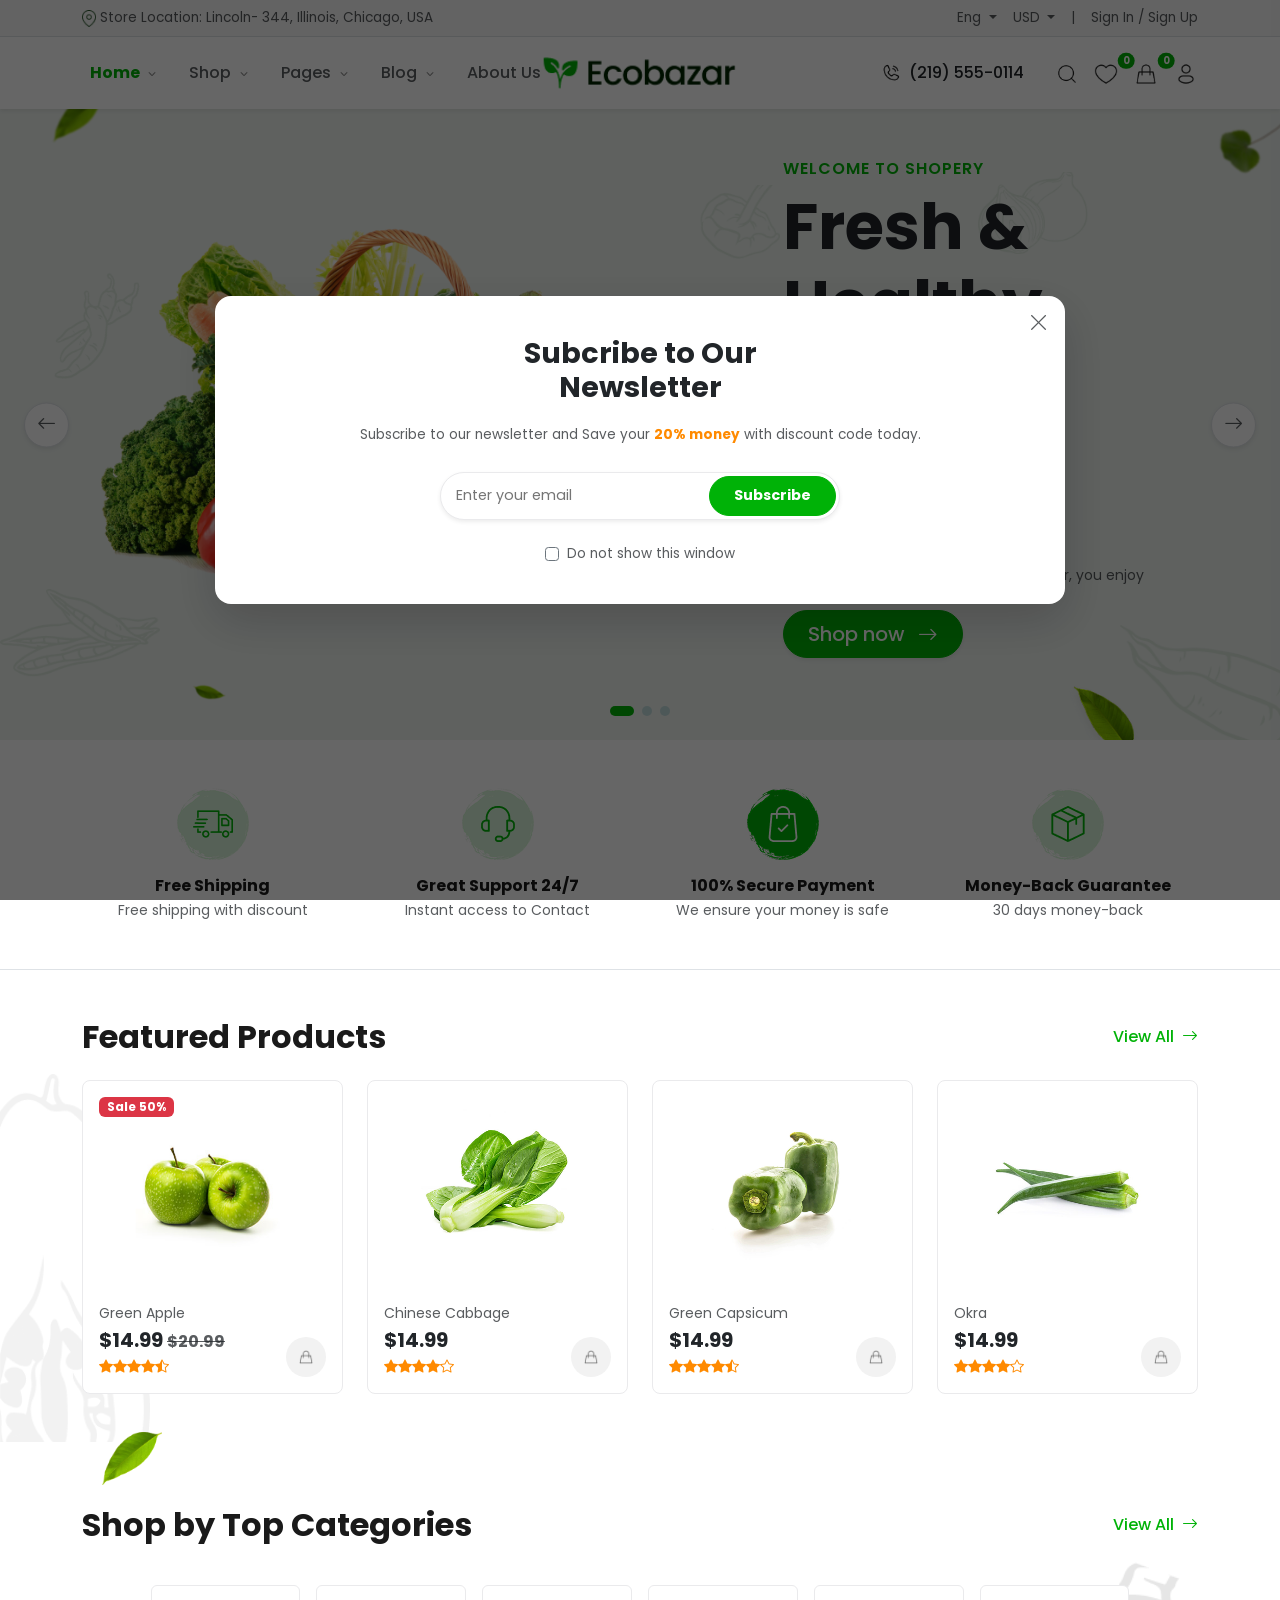
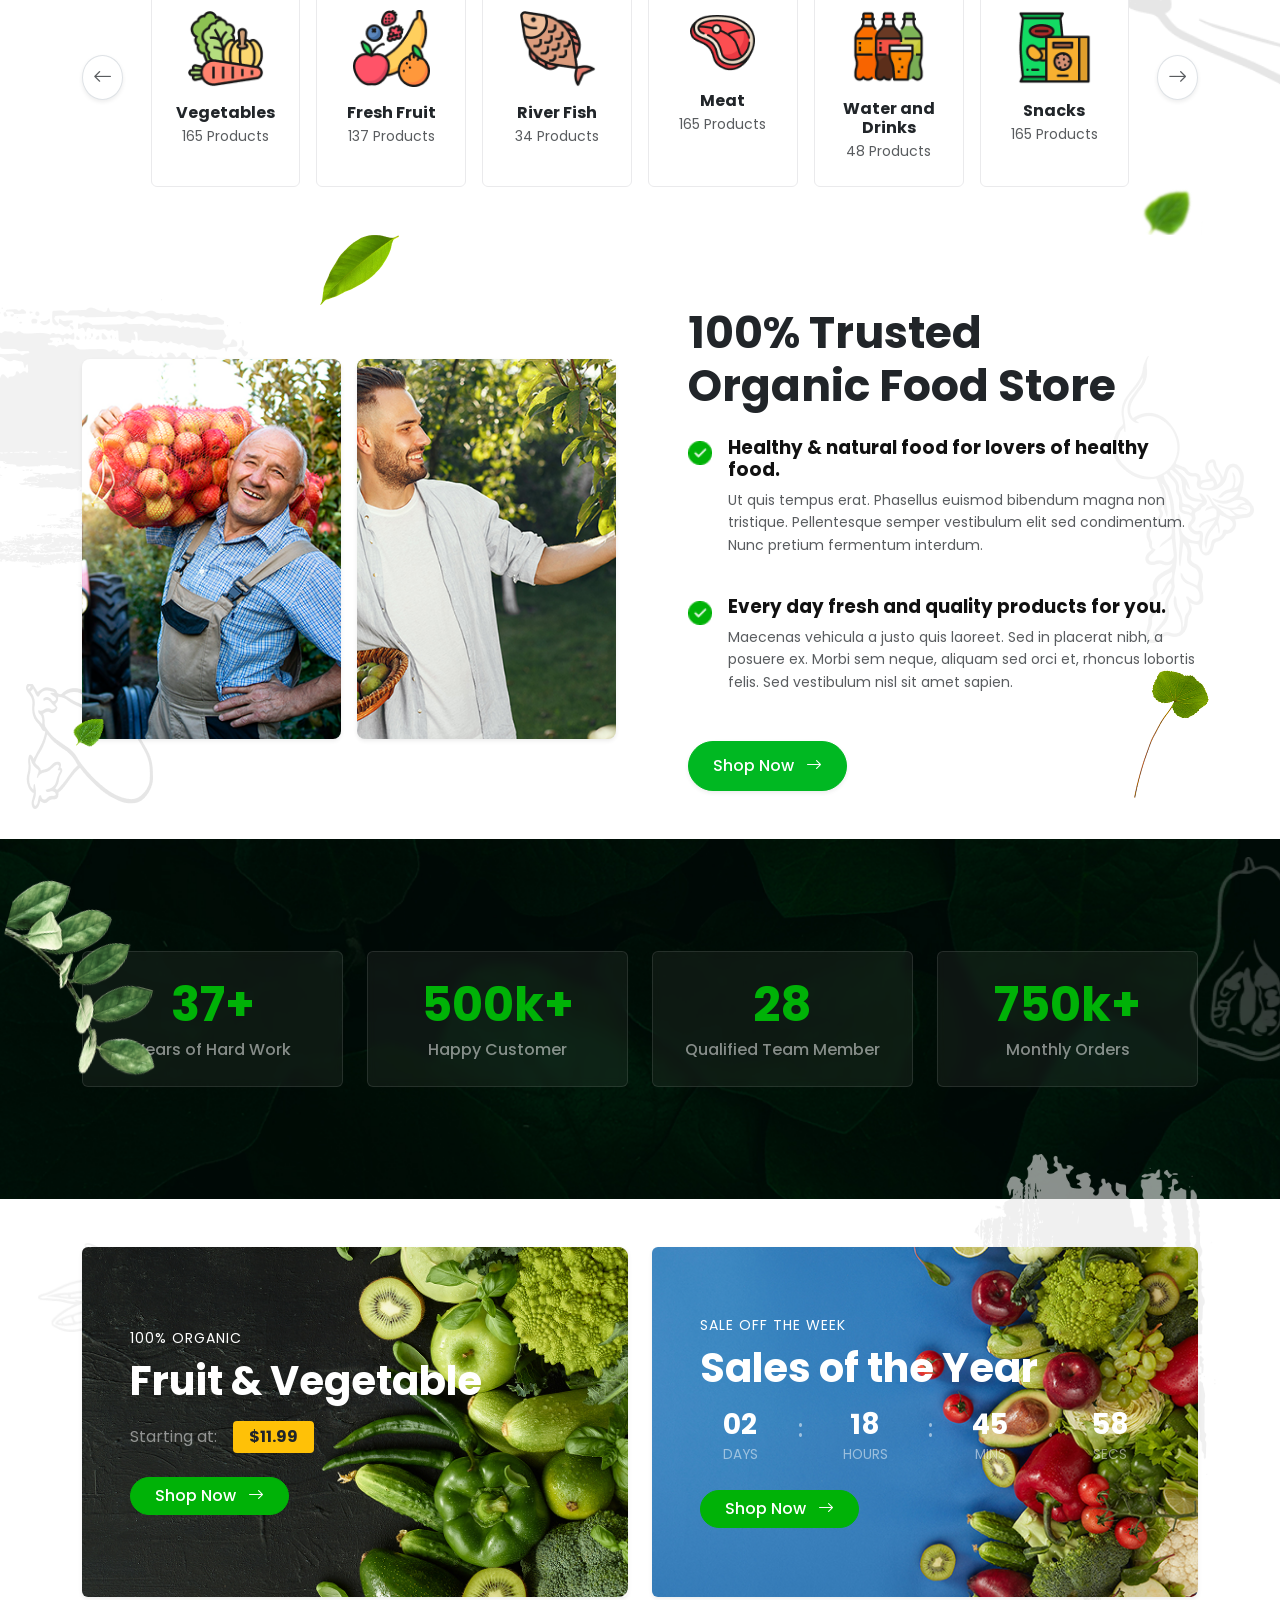
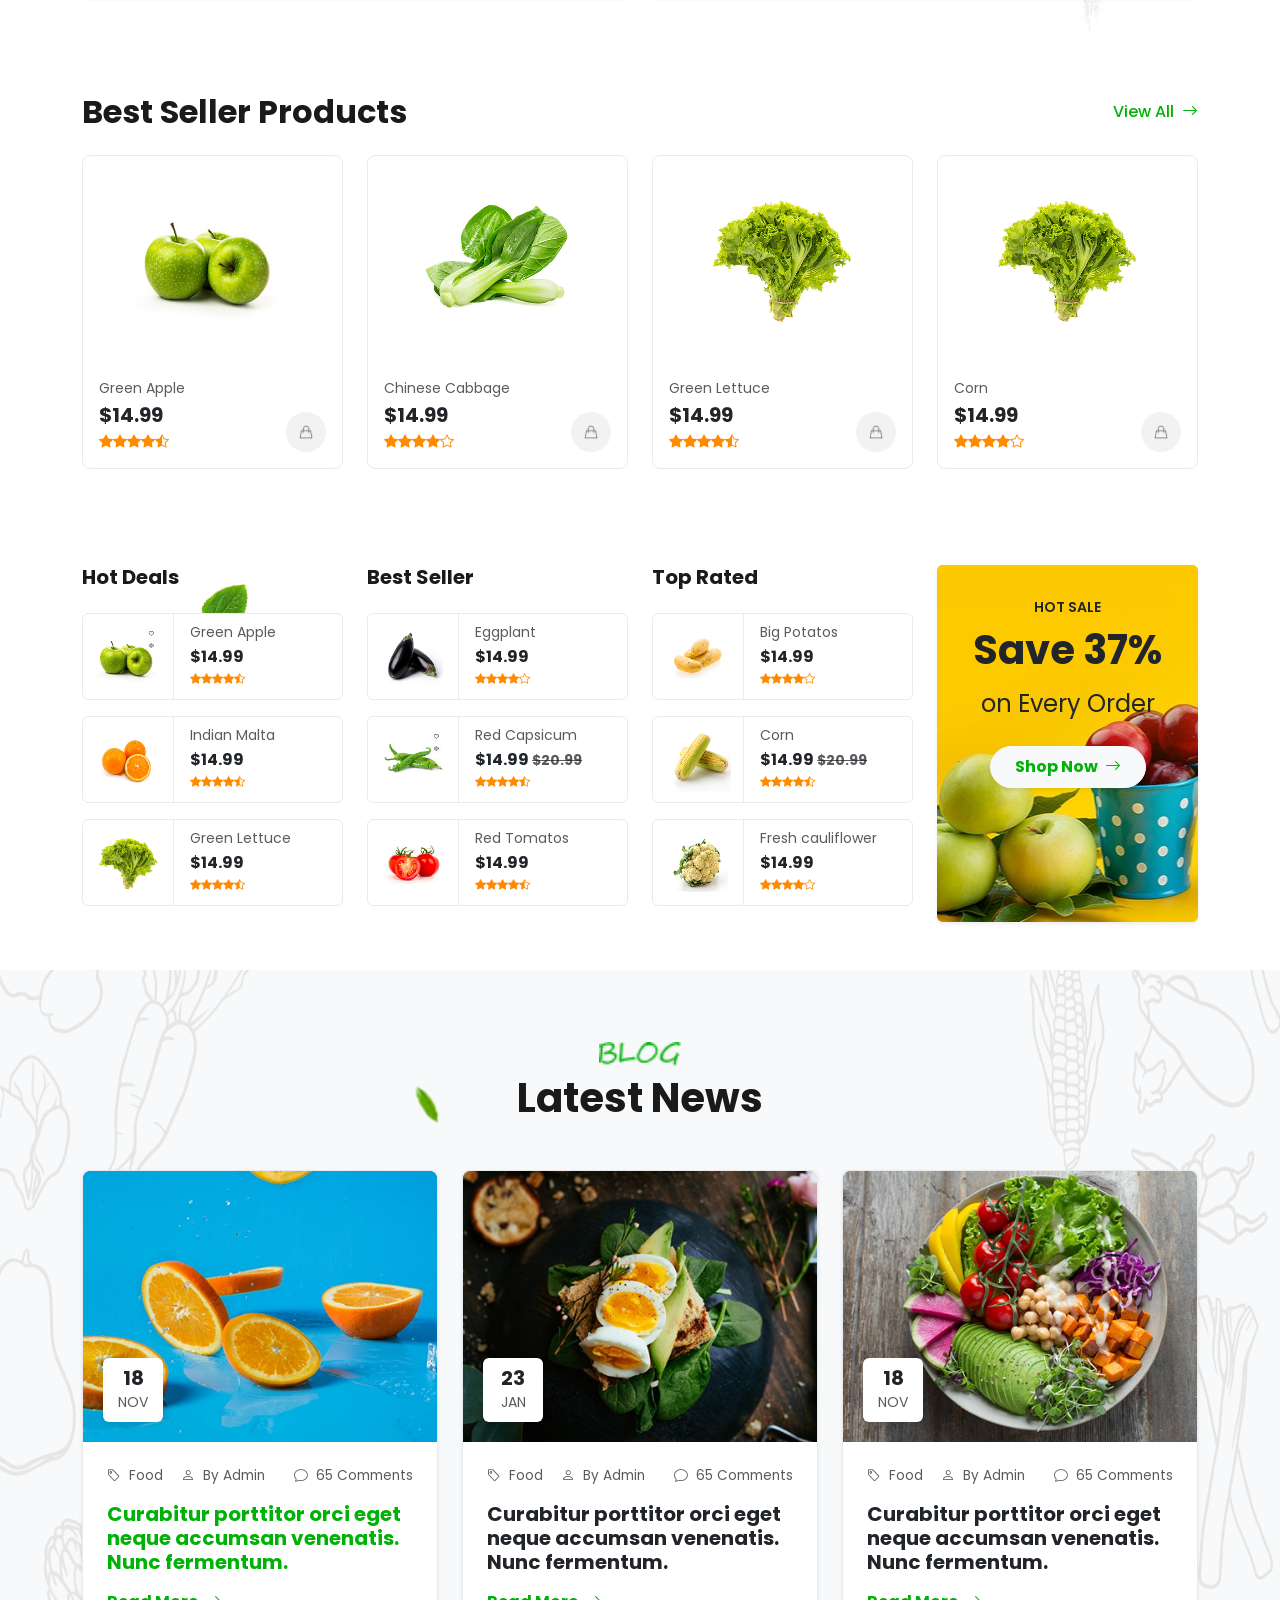
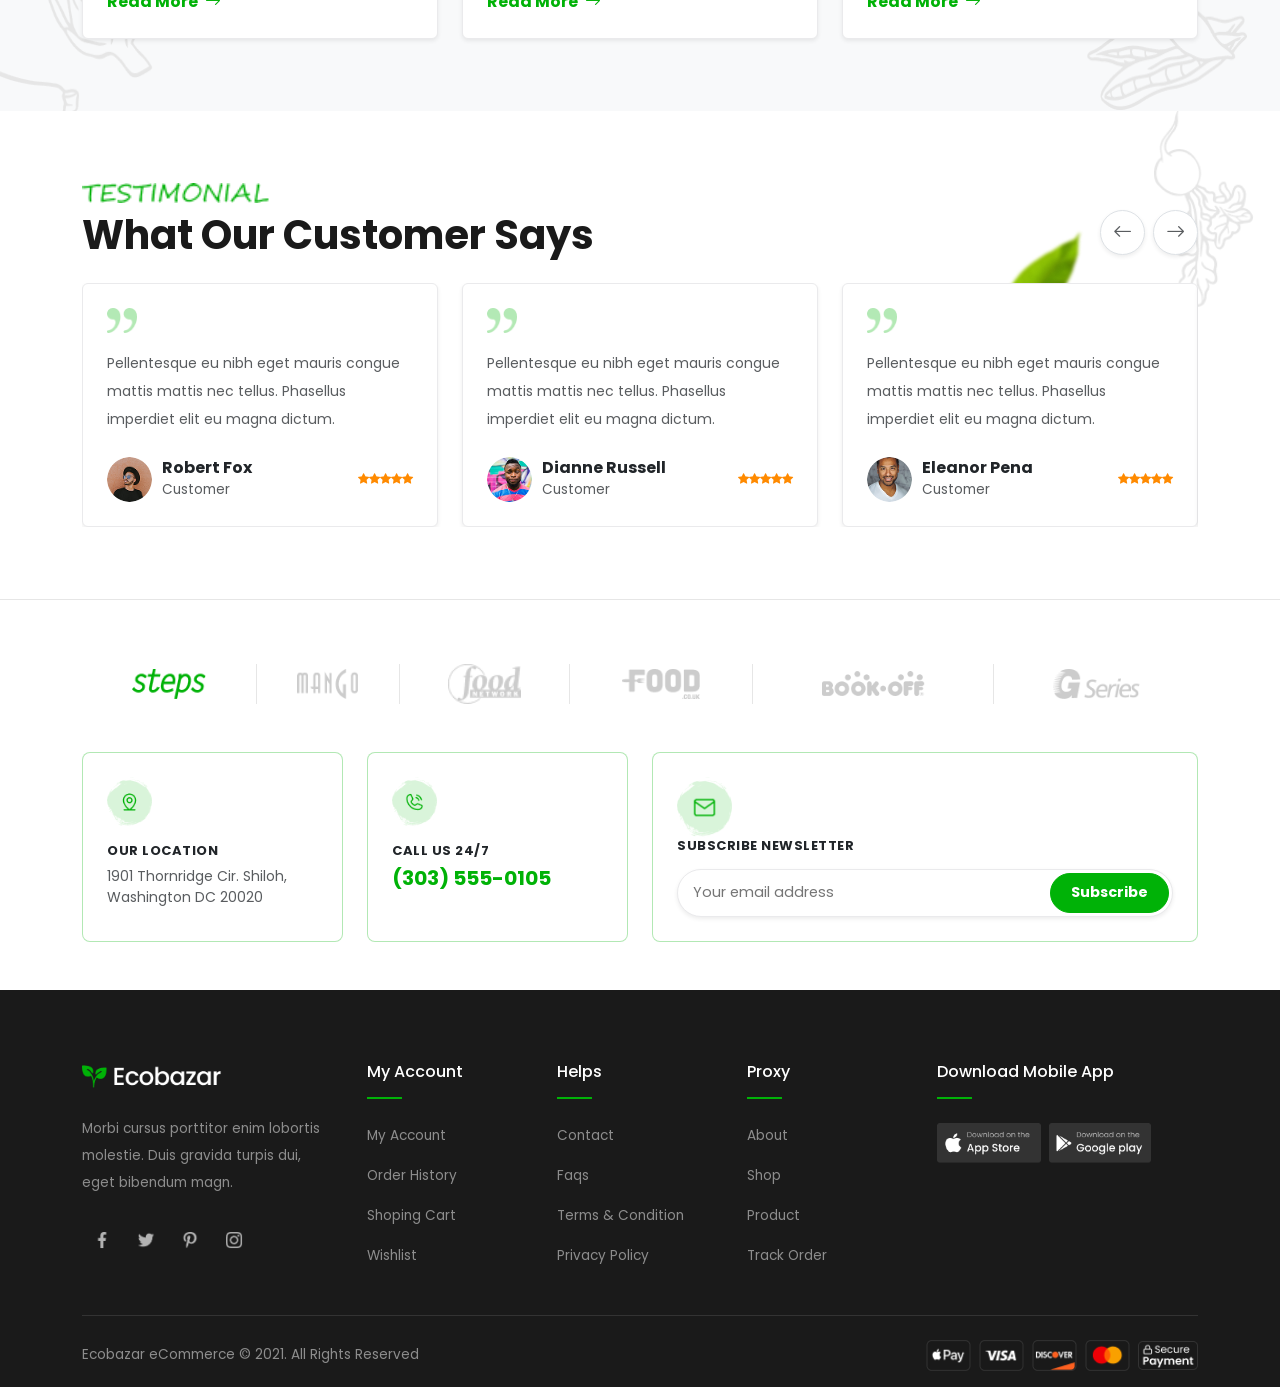
==== commit 272826c1: "Add files via upload" ====
--- a/index.html
+++ b/index.html
@@ -8,6 +8,7 @@
     <link href="https://cdn.jsdelivr.net/npm/bootstrap@5.3.0/dist/css/bootstrap.min.css" rel="stylesheet">
     <link href="https://cdn.jsdelivr.net/npm/bootstrap-icons@1.10.5/font/bootstrap-icons.css" rel="stylesheet">
     <link rel="stylesheet" href="style.css">
+    <link rel="stylesheet" href="index_responsive.css">
 </head>
 <body class="bg-white">
     <div id="newsletter-modal" class="popup-overlay align-items-center justify-content-center">
@@ -38,10 +39,16 @@
         </div>
     </div>
 
+<!-- ============================================== -->
     <!-- TOP BAR -->
+    <!-- ============================================== -->
     <div class="top-bar py-2 text-muted border-bottom">
-        <div class="container d-flex justify-content-between align-items-center font-sm">
-            <span class="d-flex align-items-center gap-1"><img src="assets/icon-gps.png" alt="Location" width="14"> Store Location: Lincoln- 344, Illinois, Chicago, USA</span>
+        <div class="container d-flex justify-content-center justify-content-lg-between align-items-center font-sm">
+            <!-- Hidden on mobile, visible on desktop -->
+            <span class="d-none d-lg-flex align-items-center gap-1">
+                <img src="assets/icon-gps.png" alt="Location" width="14"> Store Location: Lincoln- 344, Illinois, Chicago, USA
+            </span>
+            
             <div class="d-flex gap-3">
                 <div class="dropdown"><span class="dropdown-toggle cursor-pointer" role="button" data-bs-toggle="dropdown">Eng </span><ul class="dropdown-menu shadow-sm border-0 mt-2 font-sm"><li><a class="dropdown-item" href="#">Eng</a></li></ul></div>
                 <div class="dropdown"><span class="dropdown-toggle cursor-pointer" role="button" data-bs-toggle="dropdown">USD </span><ul class="dropdown-menu shadow-sm border-0 mt-2 font-sm"><li><a class="dropdown-item" href="#">USD</a></li></ul></div>
@@ -50,80 +57,165 @@
         </div>
     </div>
 
-    <!-- HEADER LAYOUT WRAPPER -->
-    <div id="dynamic-header-wrapper" class="bg-white position-relative z-3 shadow-sm">
+    <!-- ============================================== -->
+    <!-- DESKTOP HEADER -->
+    <!-- ============================================== -->
+    <div class="d-none d-lg-block">
+        <div id="dynamic-header-wrapper" class="bg-white position-relative z-3 shadow-sm">
+            
+            <!-- LAYOUT 1: DEFAULT -->
+            <nav id="header-layout-default" class="navbar navbar-expand-lg py-3 d-block">
+                <div class="container d-flex justify-content-between align-items-center position-relative">
+                    <div class="collapse navbar-collapse">
+                        <ul class="navbar-nav fw-medium gap-3">
+                            <li class="nav-item dropdown"><a class="nav-link text-success fw-bold" href="#" role="button" data-bs-toggle="dropdown">Home <img src="assets/smalldownarrow.png" width="10" class="ms-1" alt="v"></a><ul class="dropdown-menu shadow-sm border-0 mt-2"><li><a class="dropdown-item text-success fw-bold" href="index.html">Home 1</a></li></ul></li>
+                            <li class="nav-item dropdown"><a class="nav-link text-muted" href="#" role="button" data-bs-toggle="dropdown">Shop <img src="assets/smalldownarrow.png" width="10" class="ms-1" alt="v"></a><ul class="dropdown-menu shadow-sm border-0 mt-2"><li><a class="dropdown-item" href="shop1.html">Vegetables</a></li><li><a class="dropdown-item" href="shop2.html">Fresh Fruit</a></li></ul></li>
+                            <li class="nav-item dropdown"><a class="nav-link text-muted" href="#" role="button" data-bs-toggle="dropdown">Pages <img src="assets/smalldownarrow.png" width="10" class="ms-1" alt="v"></a><ul class="dropdown-menu shadow-sm border-0 mt-2"><li><a class="dropdown-item" href="cart.html">Shopping Cart</a></li><li><a class="dropdown-item" href="checkout.html">Checkout</a></li><li><a class="dropdown-item" href="wishlist.html">Wishlist</a></li></ul></li>
+                            <li class="nav-item dropdown"><a class="nav-link text-muted" href="#" role="button" data-bs-toggle="dropdown">Blog <img src="assets/smalldownarrow.png" width="10" class="ms-1" alt="v"></a><ul class="dropdown-menu shadow-sm border-0 mt-2"><li><a class="dropdown-item" href="#">Blog Grid</a></li></ul></li>
+                            <li class="nav-item"><a class="nav-link text-muted" href="#">About Us</a></li>
+                        </ul>
+                    </div>
+                    <a class="navbar-brand position-absolute top-50 start-50 translate-middle m-0" href="index.html"><img src="assets/logo.png" alt="Ecobazar" height="40"></a>
+                    <div class="d-flex align-items-center gap-4 z-1">
+                        <span class="fw-medium text-dark d-flex align-items-center"><img src="assets/teli_phone.png" height="20" class="me-2" alt="Phone">(219) 555-0114</span>
+                        <table border="0" cellpadding="0" cellspacing="0">
+                            <tr>
+                                <td align="center" valign="middle" class="px-2 cursor-pointer" onclick="toggleHeaderLayout()"><img src="assets/searchicon.png" width="22" alt="Search"></td>
+                                <td align="center" valign="middle" class="px-2 cursor-pointer position-relative" onclick="window.location.href='wishlist.html'"><img src="assets/wishlist.png" width="24" alt="Wishlist"><span class="position-absolute top-0 start-100 translate-middle badge rounded-pill bg-success wishlist-badge">0</span></td>
+                                <td align="center" valign="middle" class="px-2 cursor-pointer position-relative" onclick="openCart()"><img src="assets/Cart.png" width="24" alt="Cart"><span class="position-absolute top-0 start-100 translate-middle badge rounded-pill bg-success cart-badge">0</span></td>
+                                <td align="center" valign="middle" class="ps-2 cursor-pointer"><img src="assets/profile.png" width="24" alt="Profile"></td>
+                            </tr>
+                        </table>
+                    </div>
+                </div>
+            </nav>
+
+            <!-- LAYOUT 2: SEARCH ACTIVE -->
+            <div id="header-layout-search" class="d-none">
+                <div class="header-middle py-4 bg-white border-bottom">
+                    <div class="container">
+                        <div class="row align-items-center">
+                            <div class="col-lg-3"><a href="index.html"><img src="assets/logo.png" alt="Ecobazar" height="40"></a></div>
+                            <div class="col-lg-6">
+                                <table width="100%" border="1" bordercolor="#00B207" cellpadding="0" cellspacing="0" class="rounded overflow-hidden bg-white">
+                                    <tr>
+                                        <td width="45" align="center" valign="middle" class="ps-2 cursor-pointer" onclick="toggleHeaderLayout()"><img src="assets/searchicon.png" width="20" alt="Search"></td>
+                                        <td align="left" valign="middle"><input type="text" placeholder="Search" class="form-control border-0 shadow-none w-100 font-sm bg-transparent" autofocus></td>
+                                        <td width="110" align="right" valign="middle" bgcolor="#00B207"><button class="btn btn-success border-0 rounded-0 fw-bold w-100 py-2 font-sm text-white shadow-none">Search</button></td>
+                                    </tr>
+                                </table>
+                            </div>
+                            <div class="col-lg-3">
+                                <table border="0" cellpadding="0" cellspacing="0" align="right">
+                                    <tr>
+                                        <td align="center" valign="middle" class="px-2 cursor-pointer position-relative" onclick="window.location.href='wishlist.html'"><img src="assets/wishlist.png" width="26" alt="Wishlist"><span class="position-absolute top-0 start-100 translate-middle badge rounded-pill bg-success wishlist-badge">0</span></td>
+                                        <td width="1" bgcolor="#E6E6E6" height="30" class="mx-2"></td>
+                                        <td align="center" valign="middle" class="px-2 cursor-pointer position-relative" onclick="openCart()"><img src="assets/Cart.png" width="26" alt="Cart"><span class="position-absolute top-0 start-100 translate-middle badge rounded-pill bg-success cart-badge">0</span></td>
+                                        <td align="left" valign="middle" class="ps-2 cursor-pointer" onclick="openCart()"><table border="0" cellpadding="0" cellspacing="0"><tr><td class="font-sm text-muted lh-1 pt-1" style="font-size: 11px;">Shopping cart:</td></tr><tr><td class="fw-bold text-dark lh-1 pb-1 header-cart-total font-sm">$0.00</td></tr></table></td>
+                                        <td align="center" valign="middle" class="ps-3 cursor-pointer"><img src="assets/profile.png" width="24" alt="Profile"></td>
+                                    </tr>
+                                </table>
+                            </div>
+                        </div>
+                    </div>
+                </div>
+                <nav class="navbar navbar-expand-lg bg-white py-3">
+                    <div class="container d-flex justify-content-between align-items-center">
+                        <ul class="navbar-nav fw-medium gap-3 flex-row">
+                            <li class="nav-item dropdown"><a class="nav-link text-success fw-bold px-0" href="#" role="button" data-bs-toggle="dropdown">Home <img src="assets/smalldownarrow.png" width="10" class="ms-1" alt="v"></a><ul class="dropdown-menu shadow-sm border-0 mt-2"><li><a class="dropdown-item text-success fw-bold" href="index.html">Home 1</a></li></ul></li>
+                            <li class="nav-item dropdown"><a class="nav-link text-muted px-0" href="#" role="button" data-bs-toggle="dropdown">Shop <img src="assets/smalldownarrow.png" width="10" class="ms-1" alt="v"></a><ul class="dropdown-menu shadow-sm border-0 mt-2"><li><a class="dropdown-item" href="shop1.html">Vegetables</a></li><li><a class="dropdown-item" href="shop2.html">Fresh Fruit</a></li></ul></li>
+                            <li class="nav-item dropdown"><a class="nav-link text-muted px-0" href="#" role="button" data-bs-toggle="dropdown">Pages <img src="assets/smalldownarrow.png" width="10" class="ms-1" alt="v"></a><ul class="dropdown-menu shadow-sm border-0 mt-2"><li><a class="dropdown-item" href="cart.html">Shopping Cart</a></li><li><a class="dropdown-item" href="checkout.html">Checkout</a></li><li><a class="dropdown-item" href="wishlist.html">Wishlist</a></li></ul></li>
+                            <li class="nav-item dropdown"><a class="nav-link text-muted px-0" href="#" role="button" data-bs-toggle="dropdown">Blog <img src="assets/smalldownarrow.png" width="10" class="ms-1" alt="v"></a><ul class="dropdown-menu shadow-sm border-0 mt-2"><li><a class="dropdown-item" href="#">Blog Grid</a></li></ul></li>
+                            <li class="nav-item"><a class="nav-link text-muted px-0" href="#">About Us</a></li>
+                        </ul>
+                        <div class="d-flex align-items-center gap-2 z-1">
+                            <span class="fw-medium text-dark d-flex align-items-center"><img src="assets/teli_phone.png" height="20" class="me-2" alt="Phone">(219) 555-0114</span>
+                        </div>
+                    </div>
+                </nav>
+            </div>
+        </div>
+    </div>
+
+    <!-- ============================================== -->
+    <!-- MOBILE HEADER  -->
+    <!-- ============================================== -->
+    <div class="d-lg-none bg-white py-3 border-bottom shadow-sm position-relative z-3">
+        <div class="container d-flex justify-content-between align-items-center">
+            <div style="width: 26px;"></div> <!-- Spacer -->
+            <a href="index.html" class="m-0"><img src="assets/logo.png" alt="Ecobazar" height="32"></a>
+            <button class="btn border-0 p-0 shadow-none" type="button" data-bs-toggle="offcanvas" data-bs-target="#mobileMenu">
+                <img src="assets/menuicon.png" width="26" alt="Menu">
+            </button>
+        </div>
+    </div>
+
+<!-- ============================================== -->
+    <!-- MOBILE OFFCANVAS MENU  -->
+    <!-- ============================================== -->
+    <div class="offcanvas offcanvas-start" tabindex="-1" id="mobileMenu">
+        <div class="offcanvas-header border-bottom py-3">
+            <img src="assets/logo.png" height="32" alt="Ecobazar">
+            <button type="button" class="btn-close shadow-none" data-bs-dismiss="offcanvas"></button>
+        </div>
         
-        <!-- LAYOUT 1: DEFAULT -->
-        <nav id="header-layout-default" class="navbar navbar-expand-lg py-3 d-block">
-            <div class="container d-flex justify-content-between align-items-center position-relative">
-                <div class="collapse navbar-collapse">
-                    <ul class="navbar-nav fw-medium gap-3">
-                        <li class="nav-item dropdown"><a class="nav-link text-success fw-bold" href="#" role="button" data-bs-toggle="dropdown">Home <img src="assets/smalldownarrow.png" width="10" class="ms-1" alt="v"></a><ul class="dropdown-menu shadow-sm border-0 mt-2"><li><a class="dropdown-item text-success fw-bold" href="index.html">Home 1</a></li></ul></li>
-                        <li class="nav-item dropdown"><a class="nav-link text-muted" href="#" role="button" data-bs-toggle="dropdown">Shop <img src="assets/smalldownarrow.png" width="10" class="ms-1" alt="v"></a><ul class="dropdown-menu shadow-sm border-0 mt-2"><li><a class="dropdown-item" href="shop1.html">Vegetables</a></li><li><a class="dropdown-item" href="shop2.html">Fresh Fruit</a></li></ul></li>
-                        <li class="nav-item dropdown"><a class="nav-link text-muted" href="#" role="button" data-bs-toggle="dropdown">Pages <img src="assets/smalldownarrow.png" width="10" class="ms-1" alt="v"></a><ul class="dropdown-menu shadow-sm border-0 mt-2"><li><a class="dropdown-item" href="cart.html">Shopping Cart</a></li><li><a class="dropdown-item" href="checkout.html">Checkout</a></li><li><a class="dropdown-item" href="wishlist.html">Wishlist</a></li></ul></li>
-                        <li class="nav-item dropdown"><a class="nav-link text-muted" href="#" role="button" data-bs-toggle="dropdown">Blog <img src="assets/smalldownarrow.png" width="10" class="ms-1" alt="v"></a><ul class="dropdown-menu shadow-sm border-0 mt-2"><li><a class="dropdown-item" href="#">Blog Grid</a></li></ul></li>
-                        <li class="nav-item"><a class="nav-link text-muted" href="#">About Us</a></li>
-                    </ul>
-                </div>
-                <a class="navbar-brand position-absolute top-50 start-50 translate-middle m-0" href="index.html"><img src="assets/logo.png" alt="Ecobazar" height="40"></a>
-                <div class="d-flex align-items-center gap-4 z-1">
-                    <span class="fw-medium text-dark d-flex align-items-center"><img src="assets/teli_phone.png" height="20" class="me-2" alt="Phone">(219) 555-0114</span>
-                    <table border="0" cellpadding="0" cellspacing="0">
-                        <tr>
-                            <td align="center" valign="middle" class="px-2 cursor-pointer" onclick="toggleHeaderLayout()"><img src="assets/searchicon.png" width="22" alt="Search"></td>
-                            <td align="center" valign="middle" class="px-2 cursor-pointer position-relative" onclick="window.location.href='wishlist.html'"><img src="assets/wishlist.png" width="24" alt="Wishlist"><span class="position-absolute top-0 start-100 translate-middle badge rounded-pill bg-success wishlist-badge">0</span></td>
-                            <td align="center" valign="middle" class="px-2 cursor-pointer position-relative" onclick="openCart()"><img src="assets/Cart.png" width="24" alt="Cart"><span class="position-absolute top-0 start-100 translate-middle badge rounded-pill bg-success cart-badge">0</span></td>
-                            <td align="center" valign="middle" class="ps-2 cursor-pointer"><img src="assets/profile.png" width="24" alt="Profile"></td>
-                        </tr>
-                    </table>
-                </div>
-            </div>
-        </nav>
-
-        <!-- LAYOUT 2: SEARCH ACTIVE -->
-        <div id="header-layout-search" class="d-none">
-            <div class="header-middle py-4 bg-white border-bottom">
-                <div class="container">
-                    <div class="row align-items-center">
-                        <div class="col-lg-3"><a href="index.html"><img src="assets/logo.png" alt="Ecobazar" height="40"></a></div>
-                        <div class="col-lg-6">
-                            <table width="100%" border="1" bordercolor="#00B207" cellpadding="0" cellspacing="0" class="rounded overflow-hidden bg-white">
-                                <tr>
-                                    <td width="45" align="center" valign="middle" class="ps-2 cursor-pointer" onclick="toggleHeaderLayout()"><img src="assets/searchicon.png" width="20" alt="Search"></td>
-                                    <td align="left" valign="middle"><input type="text" placeholder="Search" class="form-control border-0 shadow-none w-100 font-sm bg-transparent" autofocus></td>
-                                    <td width="110" align="right" valign="middle" bgcolor="#00B207"><button class="btn btn-success border-0 rounded-0 fw-bold w-100 py-2 font-sm text-white shadow-none">Search</button></td>
-                                </tr>
-                            </table>
-                        </div>
-                        <div class="col-lg-3">
-                            <table border="0" cellpadding="0" cellspacing="0" align="right">
-                                <tr>
-                                    <td align="center" valign="middle" class="px-2 cursor-pointer position-relative" onclick="window.location.href='wishlist.html'"><img src="assets/wishlist.png" width="26" alt="Wishlist"><span class="position-absolute top-0 start-100 translate-middle badge rounded-pill bg-success wishlist-badge">0</span></td>
-                                    <td width="1" bgcolor="#E6E6E6" height="30" class="mx-2"></td>
-                                    <td align="center" valign="middle" class="px-2 cursor-pointer position-relative" onclick="openCart()"><img src="assets/Cart.png" width="26" alt="Cart"><span class="position-absolute top-0 start-100 translate-middle badge rounded-pill bg-success cart-badge">0</span></td>
-                                    <td align="left" valign="middle" class="ps-2 cursor-pointer" onclick="openCart()"><table border="0" cellpadding="0" cellspacing="0"><tr><td class="font-sm text-muted lh-1 pt-1" style="font-size: 11px;">Shopping cart:</td></tr><tr><td class="fw-bold text-dark lh-1 pb-1 header-cart-total font-sm">$0.00</td></tr></table></td>
-                                    <td align="center" valign="middle" class="ps-3 cursor-pointer"><img src="assets/profile.png" width="24" alt="Profile"></td>
-                                </tr>
-                            </table>
-                        </div>
-                    </div>
-                </div>
-            </div>
-            <nav class="navbar navbar-expand-lg bg-white py-3">
-                <div class="container d-flex justify-content-between align-items-center">
-                    <ul class="navbar-nav fw-medium gap-3 flex-row">
-                        <li class="nav-item dropdown"><a class="nav-link text-success fw-bold px-0" href="#" role="button" data-bs-toggle="dropdown">Home <img src="assets/smalldownarrow.png" width="10" class="ms-1" alt="v"></a><ul class="dropdown-menu shadow-sm border-0 mt-2"><li><a class="dropdown-item text-success fw-bold" href="index.html">Home 1</a></li></ul></li>
-                        <li class="nav-item dropdown"><a class="nav-link text-muted px-0" href="#" role="button" data-bs-toggle="dropdown">Shop <img src="assets/smalldownarrow.png" width="10" class="ms-1" alt="v"></a><ul class="dropdown-menu shadow-sm border-0 mt-2"><li><a class="dropdown-item" href="shop1.html">Vegetables</a></li><li><a class="dropdown-item" href="shop2.html">Fresh Fruit</a></li></ul></li>
-                        <li class="nav-item dropdown"><a class="nav-link text-muted px-0" href="#" role="button" data-bs-toggle="dropdown">Pages <img src="assets/smalldownarrow.png" width="10" class="ms-1" alt="v"></a><ul class="dropdown-menu shadow-sm border-0 mt-2"><li><a class="dropdown-item" href="cart.html">Shopping Cart</a></li><li><a class="dropdown-item" href="checkout.html">Checkout</a></li><li><a class="dropdown-item" href="wishlist.html">Wishlist</a></li></ul></li>
-                        <li class="nav-item dropdown"><a class="nav-link text-muted px-0" href="#" role="button" data-bs-toggle="dropdown">Blog <img src="assets/smalldownarrow.png" width="10" class="ms-1" alt="v"></a><ul class="dropdown-menu shadow-sm border-0 mt-2"><li><a class="dropdown-item" href="#">Blog Grid</a></li></ul></li>
-                        <li class="nav-item"><a class="nav-link text-muted px-0" href="#">About Us</a></li>
-                        <li class="nav-item"><a class="nav-link text-muted px-0" href="#">Contact Us</a></li>
-                    </ul>
-                    <div class="d-flex align-items-center gap-2 z-1">
-                        <span class="fw-medium text-dark d-flex align-items-center"><img src="assets/teli_phone.png" height="20" class="me-2" alt="Phone">(219) 555-0114</span>
-                    </div>
-                </div>
-            </nav>
+        <div class="offcanvas-body d-flex flex-column pt-4 align-items-center">
+            
+            <!-- Search Area -->
+            <div class="w-100 mb-4">
+                <div class="d-flex align-items-center gap-2 cursor-pointer justify-content-center" id="mobileSearchTrigger" onclick="toggleMobileSearch()">
+                    <img src="assets/searchicon.png" width="22" alt="Search">
+                    <span class="fw-bold text-dark fs-5">Search</span>
+                </div>
+
+                <div id="mobileSearchBar" class="d-none mt-2">
+                    <div class="input-group border border-success rounded overflow-hidden">
+                        <input type="text" class="form-control border-0 shadow-none font-sm" placeholder="Search products...">
+                        <button class="btn btn-success rounded-0 px-3"><img src="assets/searchicon.png" width="16" style="filter:brightness(0) invert(1);"></button>
+                        <button class="btn btn-light rounded-0 px-3 border-start" onclick="toggleMobileSearch()"><i class="bi bi-x-lg text-dark"></i></button>
+                    </div>
+                </div>
+            </div>
+
+            <!-- Nav Links (Home is Bold) -->
+            <ul class="navbar-nav fw-medium gap-3 mb-4 fs-5 w-100 align-items-center text-center" id="mobileNavLinks">
+                <li class="nav-item"><a class="nav-link text-success fw-bold p-0" href="index.html">Home</a></li>
+                <li class="nav-item"><a class="nav-link text-dark p-0" href="shop1.html">Shop</a></li>
+                <li class="nav-item"><a class="nav-link text-dark p-0" href="#">Pages</a></li>
+                <li class="nav-item"><a class="nav-link text-dark p-0" href="#">Blog</a></li>
+                <li class="nav-item"><a class="nav-link text-dark p-0" href="#">About Us</a></li>
+            </ul>
+
+            <!-- Dynamic Icons  -->
+            <div id="mobileBottomIcons" class="d-flex flex-column gap-4 border-top pt-4 mb-4 w-100 align-items-center">
+                <div class="d-flex align-items-center gap-3 cursor-pointer" onclick="window.location.href='wishlist.html'">
+                    <div class="position-relative">
+                        <img src="assets/wishlist.png" width="26" alt="Wishlist">
+                        <span class="position-absolute top-0 start-100 translate-middle badge rounded-pill bg-success wishlist-badge" style="font-size:0.65rem;">0</span>
+                    </div>
+                    <span class="text-dark fw-medium fs-5">Wishlist</span>
+                </div>
+                
+                <div class="d-flex align-items-center gap-3 cursor-pointer" onclick="openCart(); document.querySelector('#mobileMenu .btn-close').click();">
+                    <div class="position-relative">
+                        <img src="assets/Cart.png" width="26" alt="Cart">
+                        <span class="position-absolute top-0 start-100 translate-middle badge rounded-pill bg-success cart-badge" style="font-size:0.65rem;">0</span>
+                    </div>
+                    <span class="text-dark fw-medium fs-5">Shopping Cart</span>
+                </div>
+                
+                <div class="d-flex align-items-center gap-3 cursor-pointer">
+                    <img src="assets/profile.png" width="26" alt="Profile">
+                    <span class="text-dark fw-medium fs-5">My Account</span>
+                </div>
+            </div>
+
+            <!-- Phone  -->
+            <div class="mt-auto border-top pt-4 pb-2 w-100 d-flex justify-content-center">
+                <a href="tel:2195550114" class="text-decoration-none text-dark d-flex align-items-center gap-2 fw-bold fs-5">
+                    <img src="assets/teli_phone.png" height="24" alt="Phone"> (219) 555-0114
+                </a>
+            </div>
         </div>
     </div>
 
--- a/style.css
+++ b/style.css
@@ -131,34 +131,46 @@
       border-radius: 5px; 
     }
 
-.cart-overlay { 
-    position: fixed;
-     top: 0; 
-     left: 0;
-      width: 100vw; 
-      height: 100vh;
-       background-color: rgba(0,0,0,0.4); 
-       z-index: 1050;
-        opacity: 0;
-         visibility: hidden;
-          transition: 0.3s ease; 
-        }
-.cart-overlay.show {
-     opacity: 1; 
-     visibility: visible;
-     }
+/* ============================================== */
+/* CART SIDEBAR POPUP  */
+/* ============================================== */
+
+/* The dark background overlay */
+.cart-overlay {
+    position: fixed !important; 
+    top: 0 !important; 
+    left: 0 !important; 
+    width: 100vw !important;
+    height: 100vh !important;
+    background-color: rgba(0,0,0,0.4) !important; 
+    z-index: 1050 !important; 
+    opacity: 0; 
+    visibility: hidden;
+    transition: 0.3s ease; 
+}
+.cart-overlay.show { 
+    opacity: 1; 
+    visibility: visible;
+}
+
 .cart-sidebar { 
-    position: fixed;
-     top: 0; 
-     right: -420px; 
-     width: 100%;
-      max-width: 400px; 
-      height: 100vh; 
-      z-index: 1060; 
-      transition: right 0.4s cubic-bezier(0.25, 0.8, 0.25, 1); 
-    }
-.cart-sidebar.open { 
-    right: 0; 
+    position: fixed !important; 
+    top: 0 !important; 
+    right: -420px; 
+    width: 100% !important;
+    max-width: 400px !important; 
+    height: 100vh !important; 
+    z-index: 1060 !important;
+    transition: right 0.4s cubic-bezier(0.25, 0.8, 0.25, 1) !important; 
+}
+
+.cart-sidebar.open {
+    right: 0 !important; 
+}
+
+#popup-cart-list {
+    overflow-y: auto !important;
+    max-height: calc(100vh - 250px) !important;
 }
 
 /* ============================================== */
@@ -540,14 +552,6 @@
     display: flex !important; 
 }
 
-
-
-
-
-
-/* ============================================== */
-/* CATEGORIES CAROUSEL */
-/* ============================================== */
 .category-viewport { 
     overflow: hidden; 
     width: 100%; 
@@ -589,17 +593,6 @@
     white-space: nowrap;
 }
 
-
-
-
-
-
-
-
-
-/* ============================================== */
-/* FOOTER SOCIAL ICONS HOVER EFFECT */
-/* ============================================== */
 .footer-social-btn {
     width: 40px;
     height: 40px;
--- a/index_responsive.css
+++ b/index_responsive.css
@@ -0,0 +1,87 @@
+@media (max-width: 991px) {
+    #mobileMenu.offcanvas-start {
+        width: 75vw !important;
+    }
+
+    .hero-section .display-3 {
+        font-size: 2.5rem; 
+    }
+    .hero-section .min-vh-50 {
+        min-height: auto;
+        padding-top: 3rem !important;
+        padding-bottom: 3rem !important;
+    }
+    .hero-section .col-lg-5 {
+        margin-top: 2rem;
+        text-align: center; 
+    }
+    
+    .hero-float, .cat-float, .store-float, .promo-float {
+        display: none !important; 
+    }
+
+    .store-section table td {
+        display: block;
+        width: 100% !important;
+        text-align: center !important;
+    }
+
+    .store-section table td:nth-child(2) {
+        height: 20px; 
+    }
+    
+    .store-section .col-lg-6.ps-lg-4 {
+        text-align: center;
+        margin-top: 2rem;
+    }
+    
+    .store-section .d-flex {
+        text-align: left;
+    }
+
+    .testimonial-set {
+        flex-direction: column;
+    }
+    .testimonial-set > div {
+        width: 100% !important; 
+    }
+
+    .category-set .row {
+        justify-content: center;
+    }
+}
+
+/* ============================================== */
+    /* 5. NEWSLETTER POPUP MOBILE  */
+    /* ============================================== */
+
+    #newsletter-modal table, 
+    #newsletter-modal tbody, 
+    #newsletter-modal tr, 
+    #newsletter-modal td {
+        display: block;
+        width: 100% !important;
+    }
+    
+    #newsletter-modal img[alt="Newsletter"] {
+        display: none; 
+    }
+    
+    #newsletter-modal .p-5 {
+        padding: 2rem 1.5rem !important; 
+    }
+    #newsletter-modal h2 {
+        font-size: 1.8rem; 
+    }
+
+    .newsletter-capsule {
+        padding: 3px;
+    }
+    .newsletter-capsule input {
+        padding-left: 12px;
+        font-size: 0.9rem;
+    }
+    .newsletter-capsule button {
+        padding: 8px 20px;
+        font-size: 0.9rem;
+    }
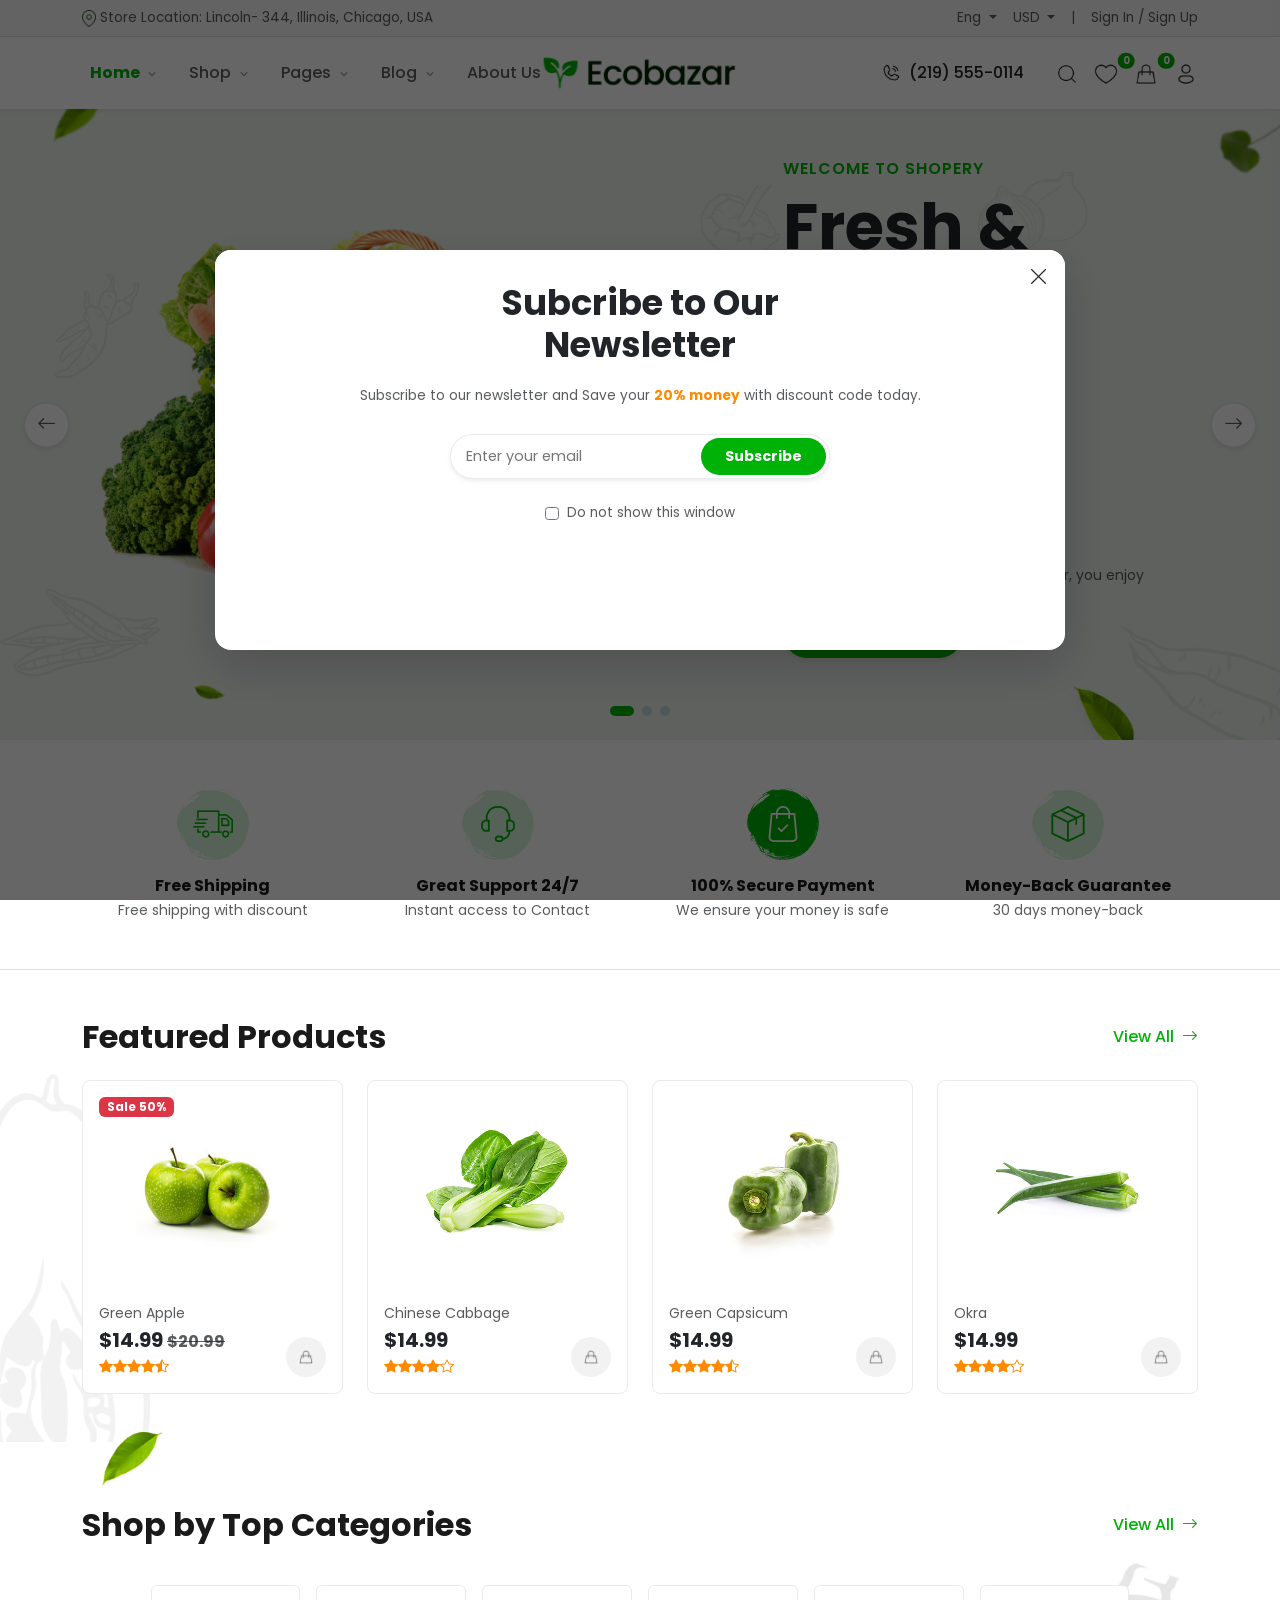
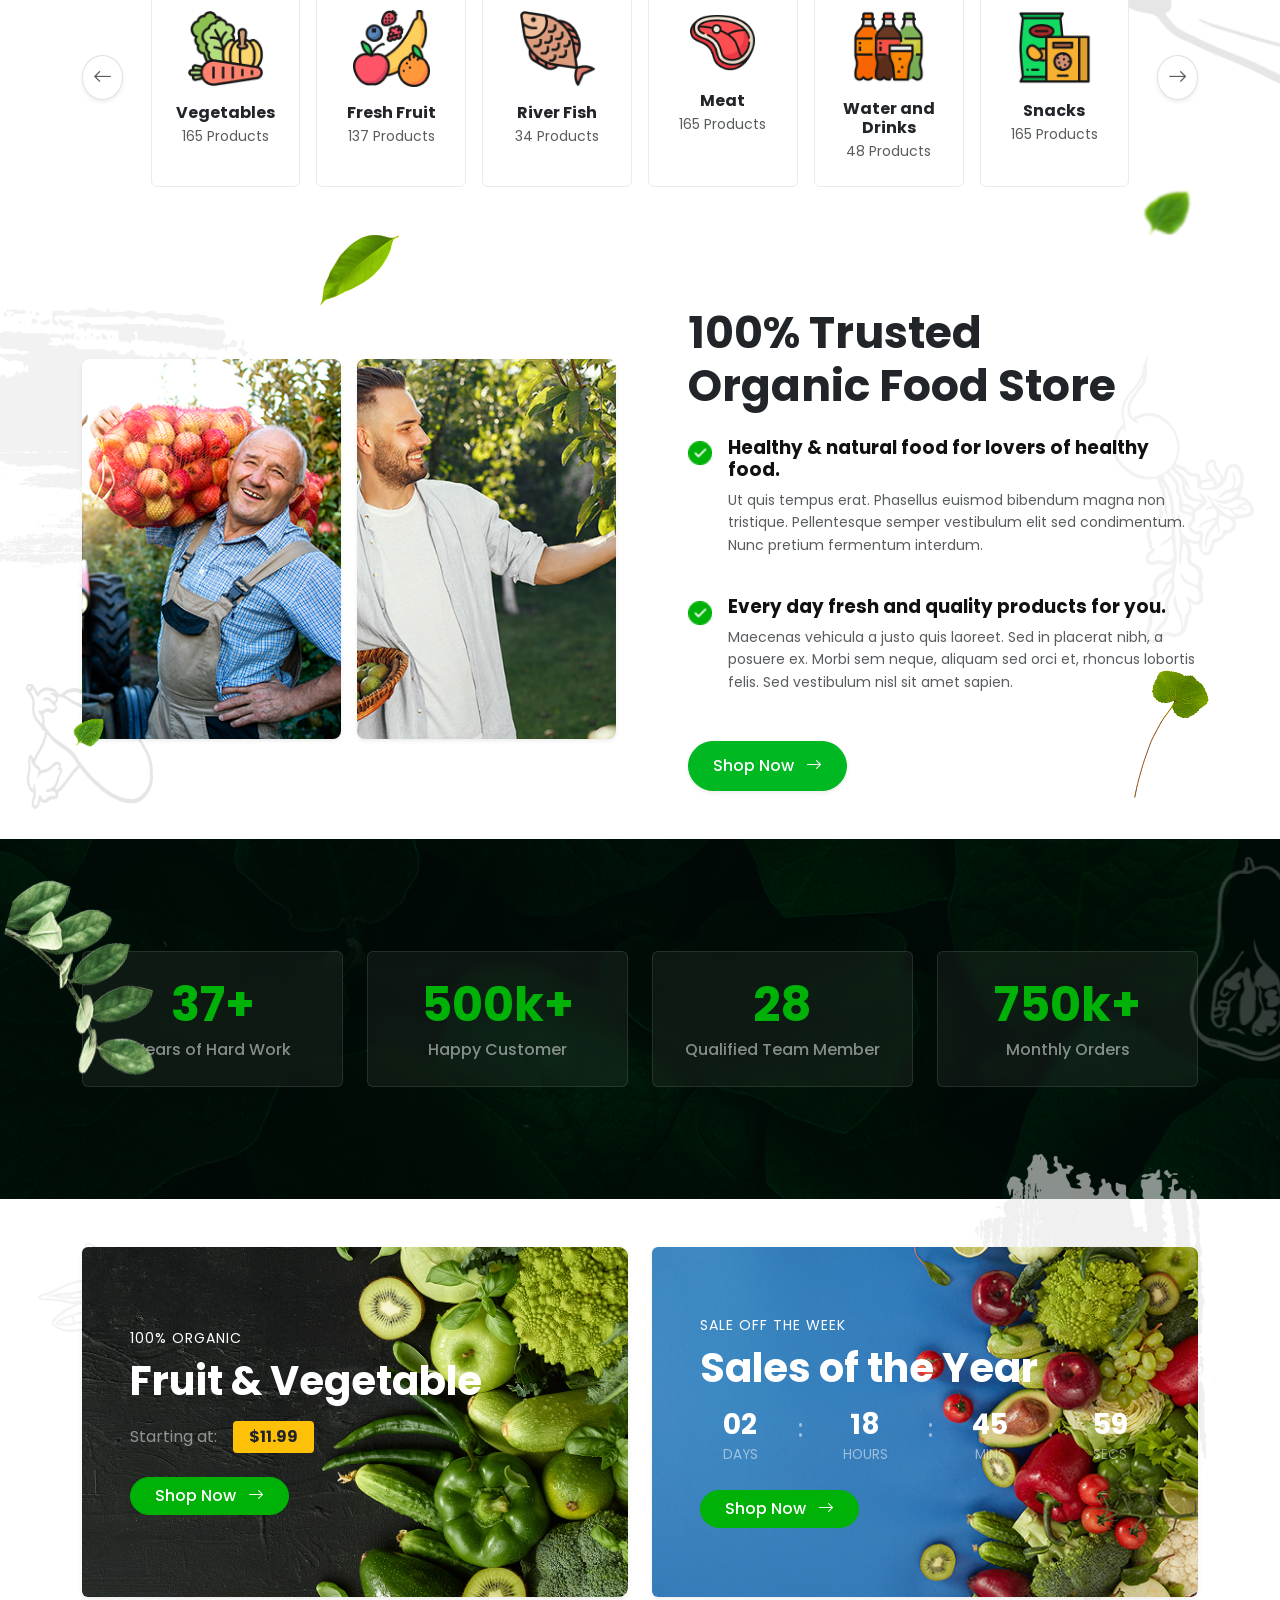
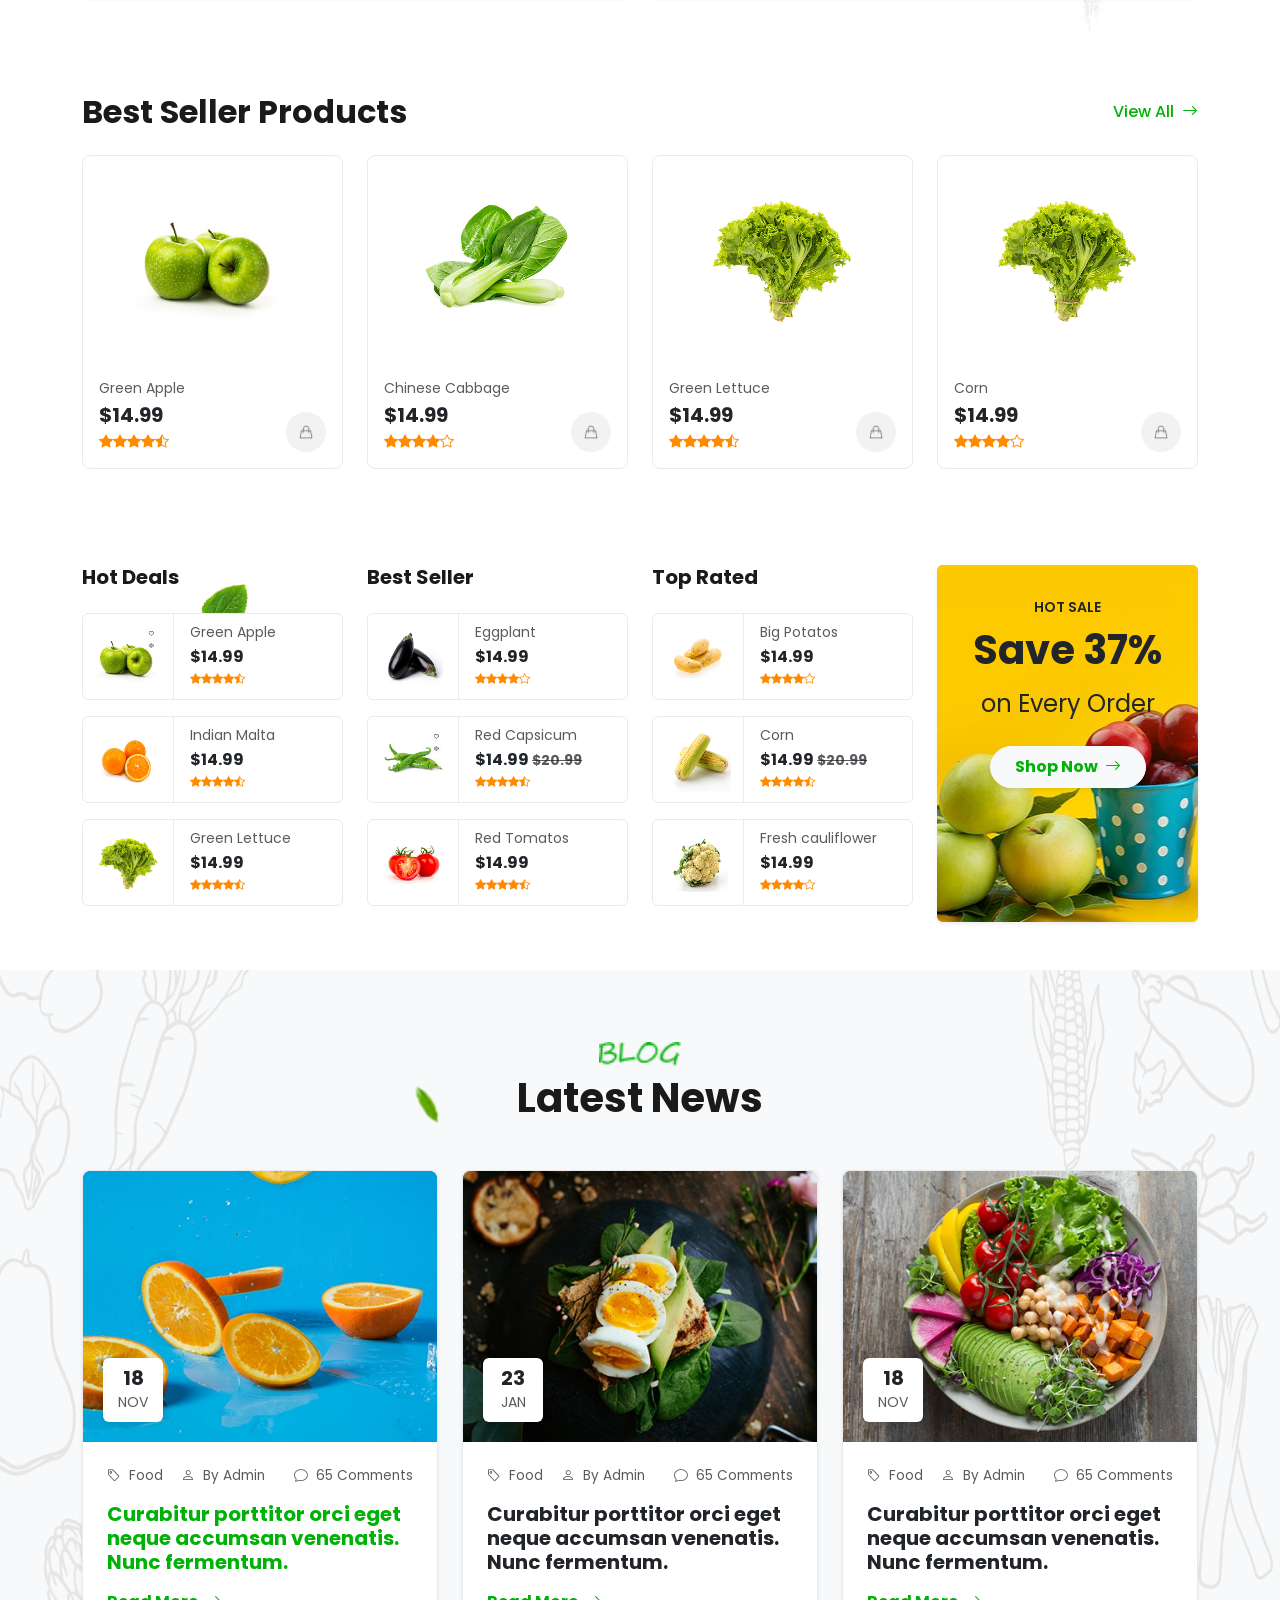
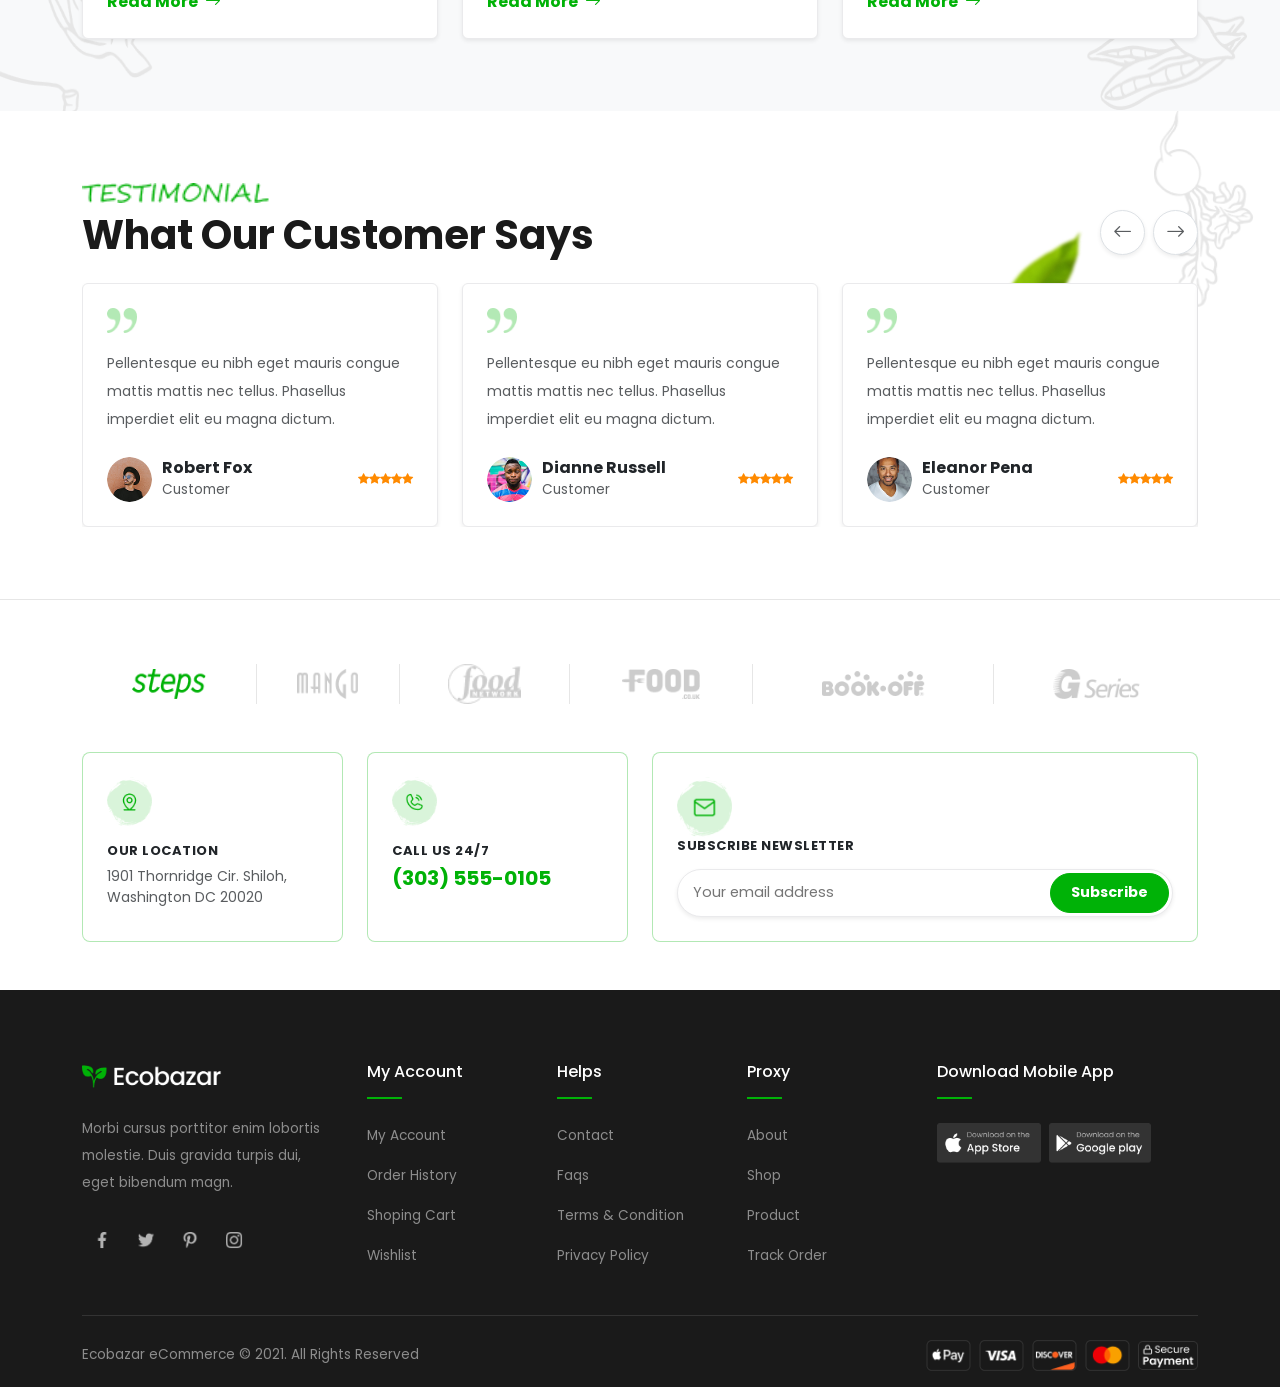
==== commit 638fef38: "Update index.html" ====
--- a/index.html
+++ b/index.html
@@ -11,23 +11,30 @@
     <link rel="stylesheet" href="index_responsive.css">
 </head>
 <body class="bg-white">
+
+<!-- ============================================== -->
+    <!-- NEWSLETTER POPUP MODAL -->
+    <!-- ============================================== -->
     <div id="newsletter-modal" class="popup-overlay align-items-center justify-content-center">
-        <div class="bg-white rounded-4 shadow-lg position-relative d-flex p-2" style="max-width: 850px; width: 90%;">
-            <button class="btn border-0 position-absolute top-0 end-0 m-3 fs-5 z-3 text-muted shadow-none p-0" style="line-height: 1;" onclick="closePopup()">
+        <!-- Removed p-2 padding and added overflow-hidden so the image sits flush -->
+        <div class="bg-white rounded-4 shadow-lg position-relative overflow-hidden" style="max-width: 850px; width: 90%; min-height: 400px;">
+            
+            <button class="btn border-0 position-absolute top-0 end-0 m-3 fs-5 z-3 text-dark shadow-none p-0" style="line-height: 1;" onclick="closePopup()">
                 <i class="bi bi-x-lg"></i>
             </button>
-            
-            <table width="100%" border="0" cellpadding="0" cellspacing="0">
+            <table width="100%" height="100%" border="0" cellpadding="0" cellspacing="0">
                 <tr>
-                    <td width="45%" align="left" valign="stretch">
-                        <img src="assets/popup-bg.jpg" class="img-fluid rounded-3 h-100" style="object-fit: cover;" alt="Newsletter">
+                    <td width="45%" align="left" valign="top" class="d-none d-lg-table-cell">
+                        <img src="assets/popup-bg.jpg" width="100%" height="100%" alt="Newsletter" style="object-fit: cover; min-height: 400px;">
                     </td>
-                    <td width="55%" align="center" valign="middle" class="p-5 text-center">
-                        <h2 class="fw-bold mb-3 text-dark display-6">Subcribe to Our<br>Newsletter</h2>
-                        <p class="text-muted font-sm mb-4 lh-lg">Subscribe to our newsletter and Save your <span class="text-warning fw-bold">20% money</span> with discount code today.</p>
-                        <div class="newsletter-capsule mb-4 mx-auto shadow-sm" style="max-width: 400px;">
+                    
+                    <td width="55%" align="center" valign="middle" class="p-5 text-center bg-white">
+                        <h2 class="fw-bold mb-3 text-dark display-6" style="font-size: 2.2rem;">Subcribe to Our<br>Newsletter</h2>
+                        <p class="text-muted font-sm mb-4 lh-lg px-3">Subscribe to our newsletter and Save your <span class="text-warning fw-bold">20% money</span> with discount code today.</p>
+                        
+                        <div class="newsletter-capsule mb-4 mx-auto shadow-sm" style="max-width: 380px;">
                             <input type="email" placeholder="Enter your email" class="text-muted font-sm">
-                            <button class="btn btn-success fw-bold px-4">Subscribe</button>
+                            <button class="btn btn-success fw-bold px-4 border-0 shadow-none">Subscribe</button>
                         </div>
                         
                         <label class="font-sm text-muted cursor-pointer d-flex align-items-center justify-content-center gap-2">
@@ -38,7 +45,6 @@
             </table>
         </div>
     </div>
-
 <!-- ============================================== -->
     <!-- TOP BAR -->
     <!-- ============================================== -->
@@ -1086,4 +1092,4 @@
     <script src="ecommerce_app.js"></script> 
     <script src="main_script.js"></script>
 </body>
-</html>+</html>
